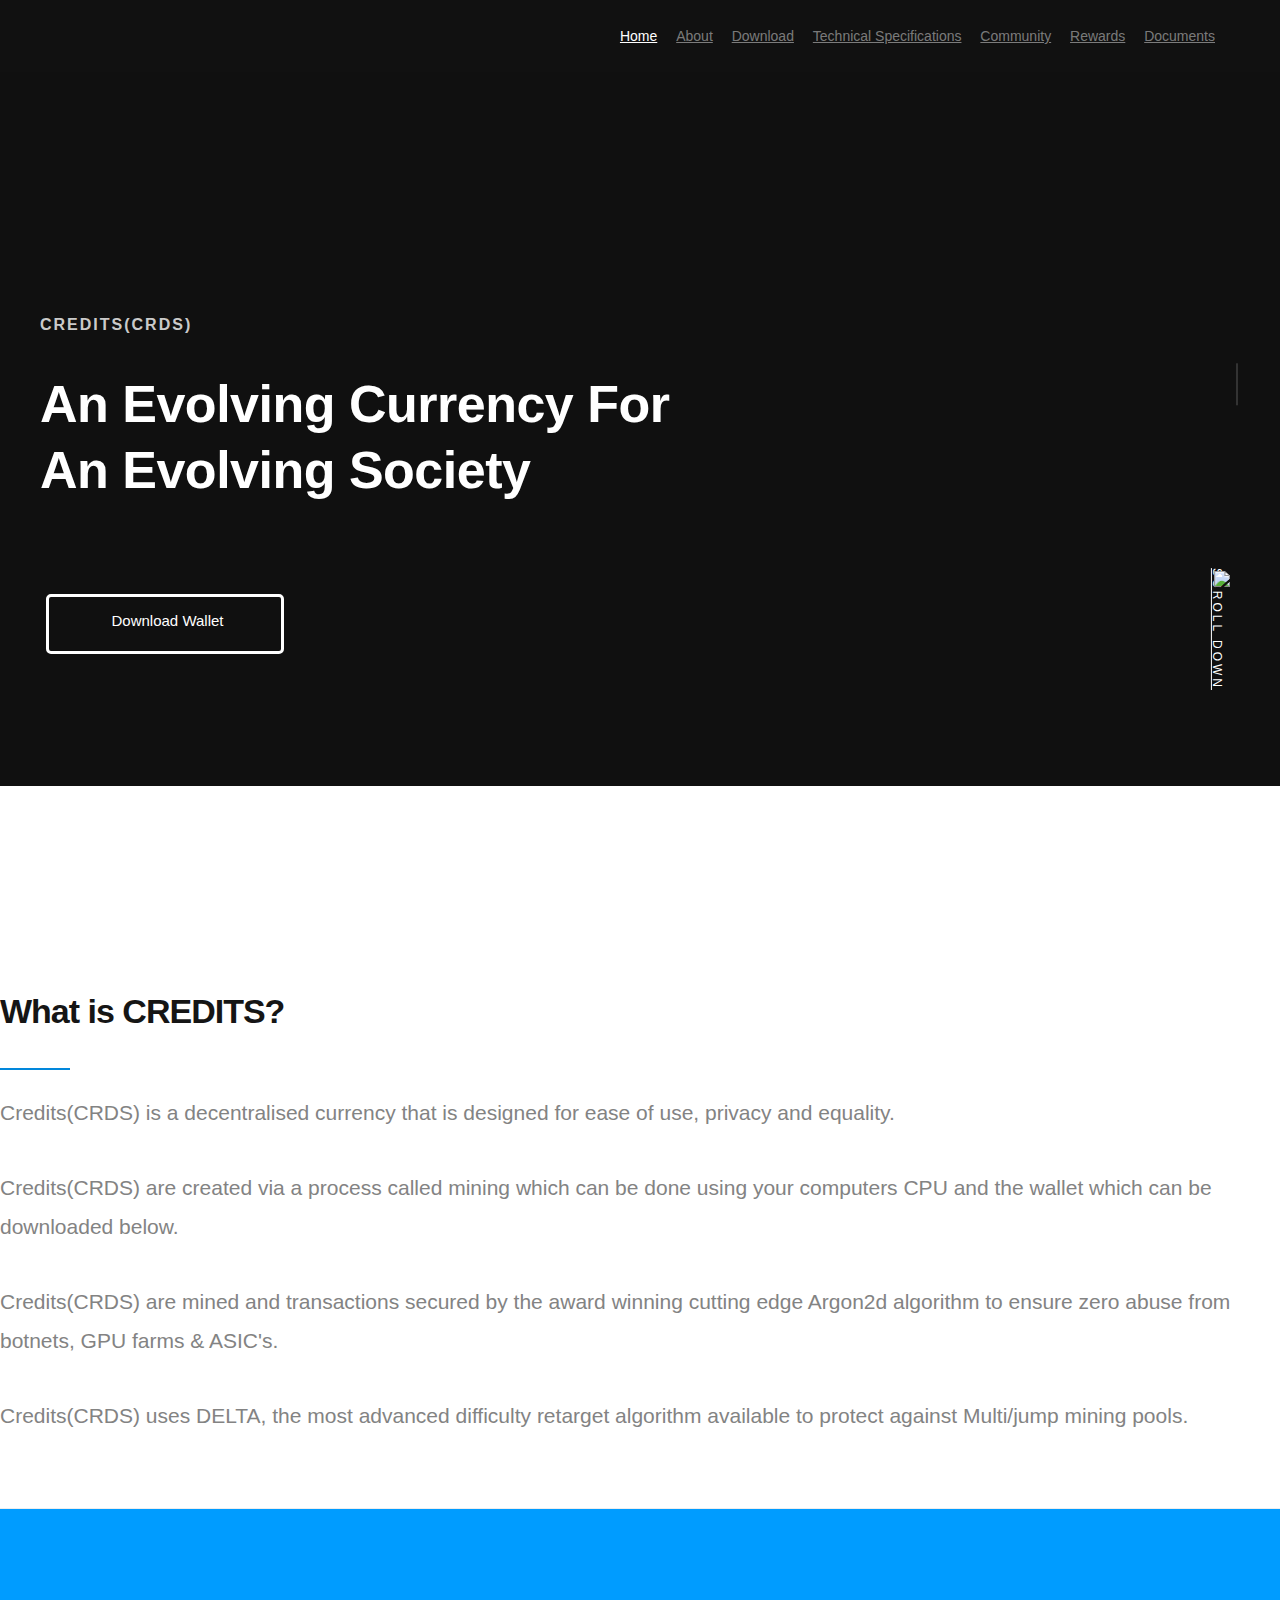
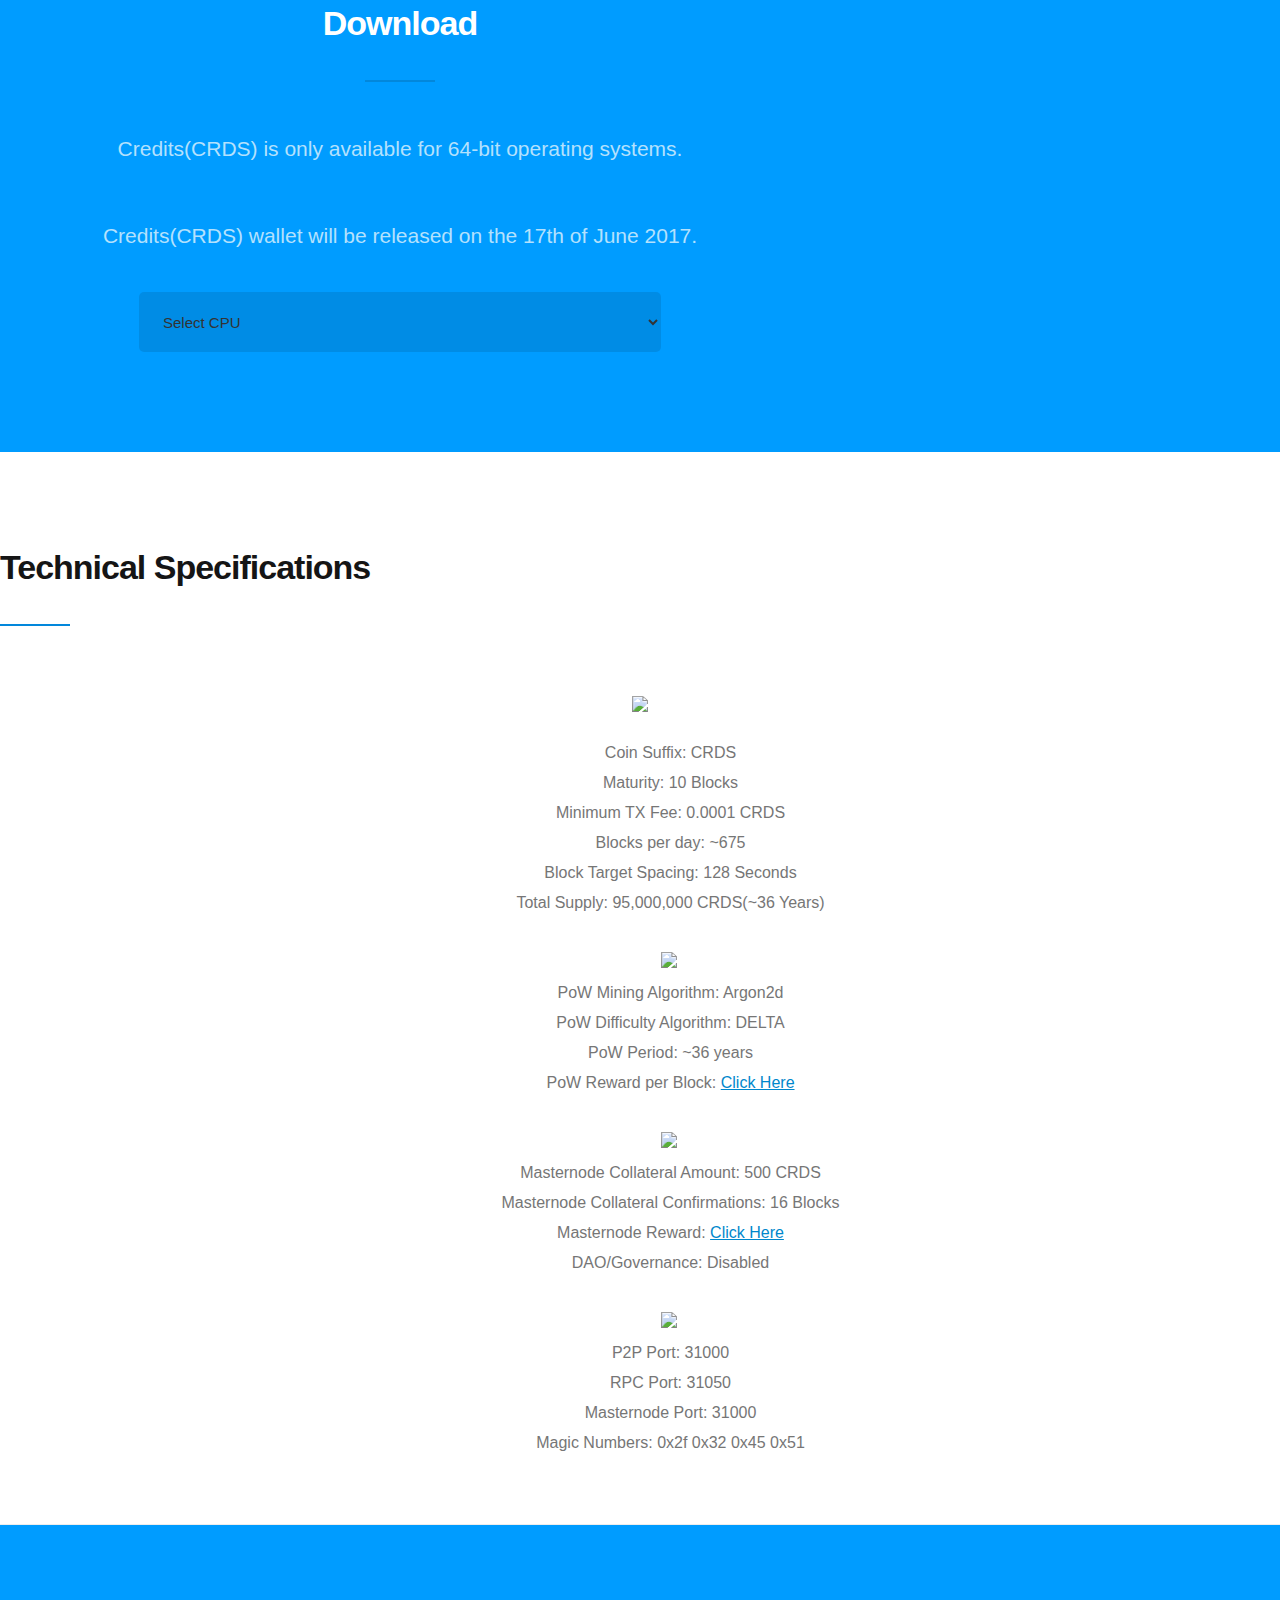
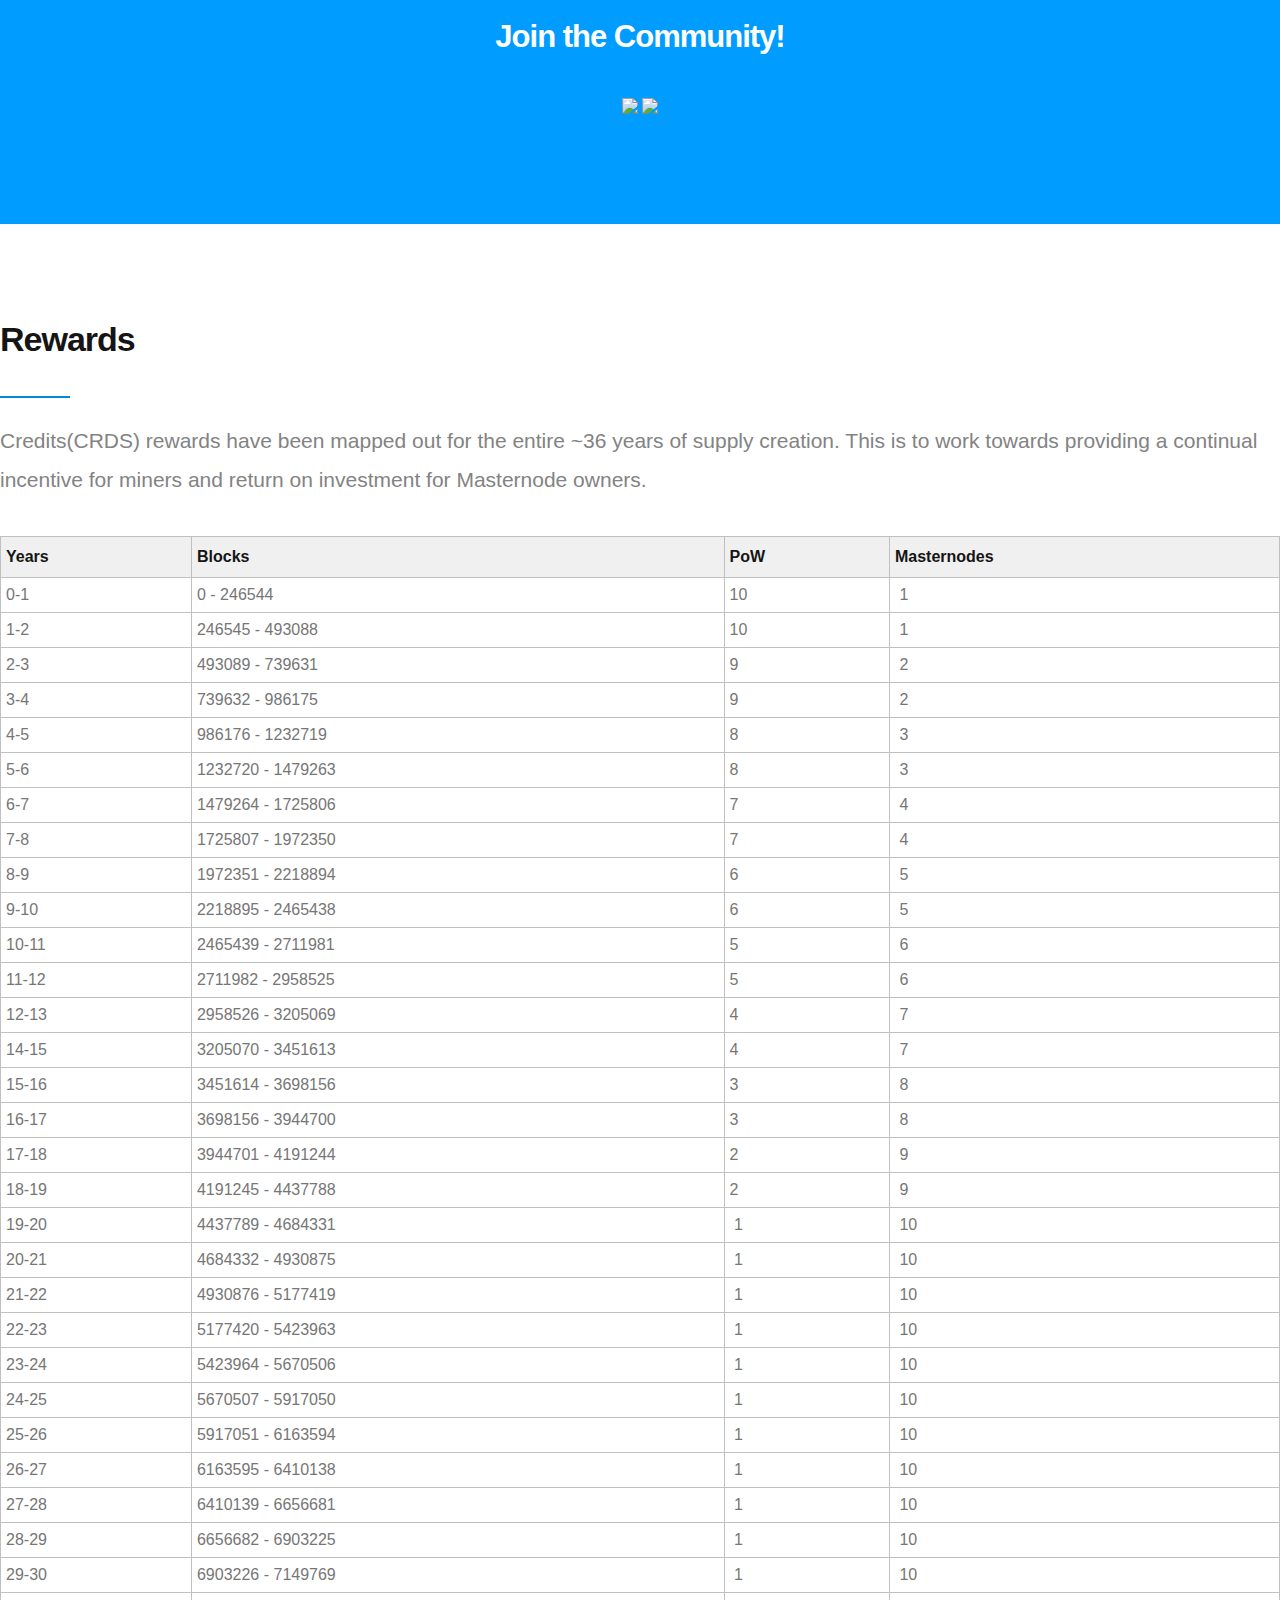
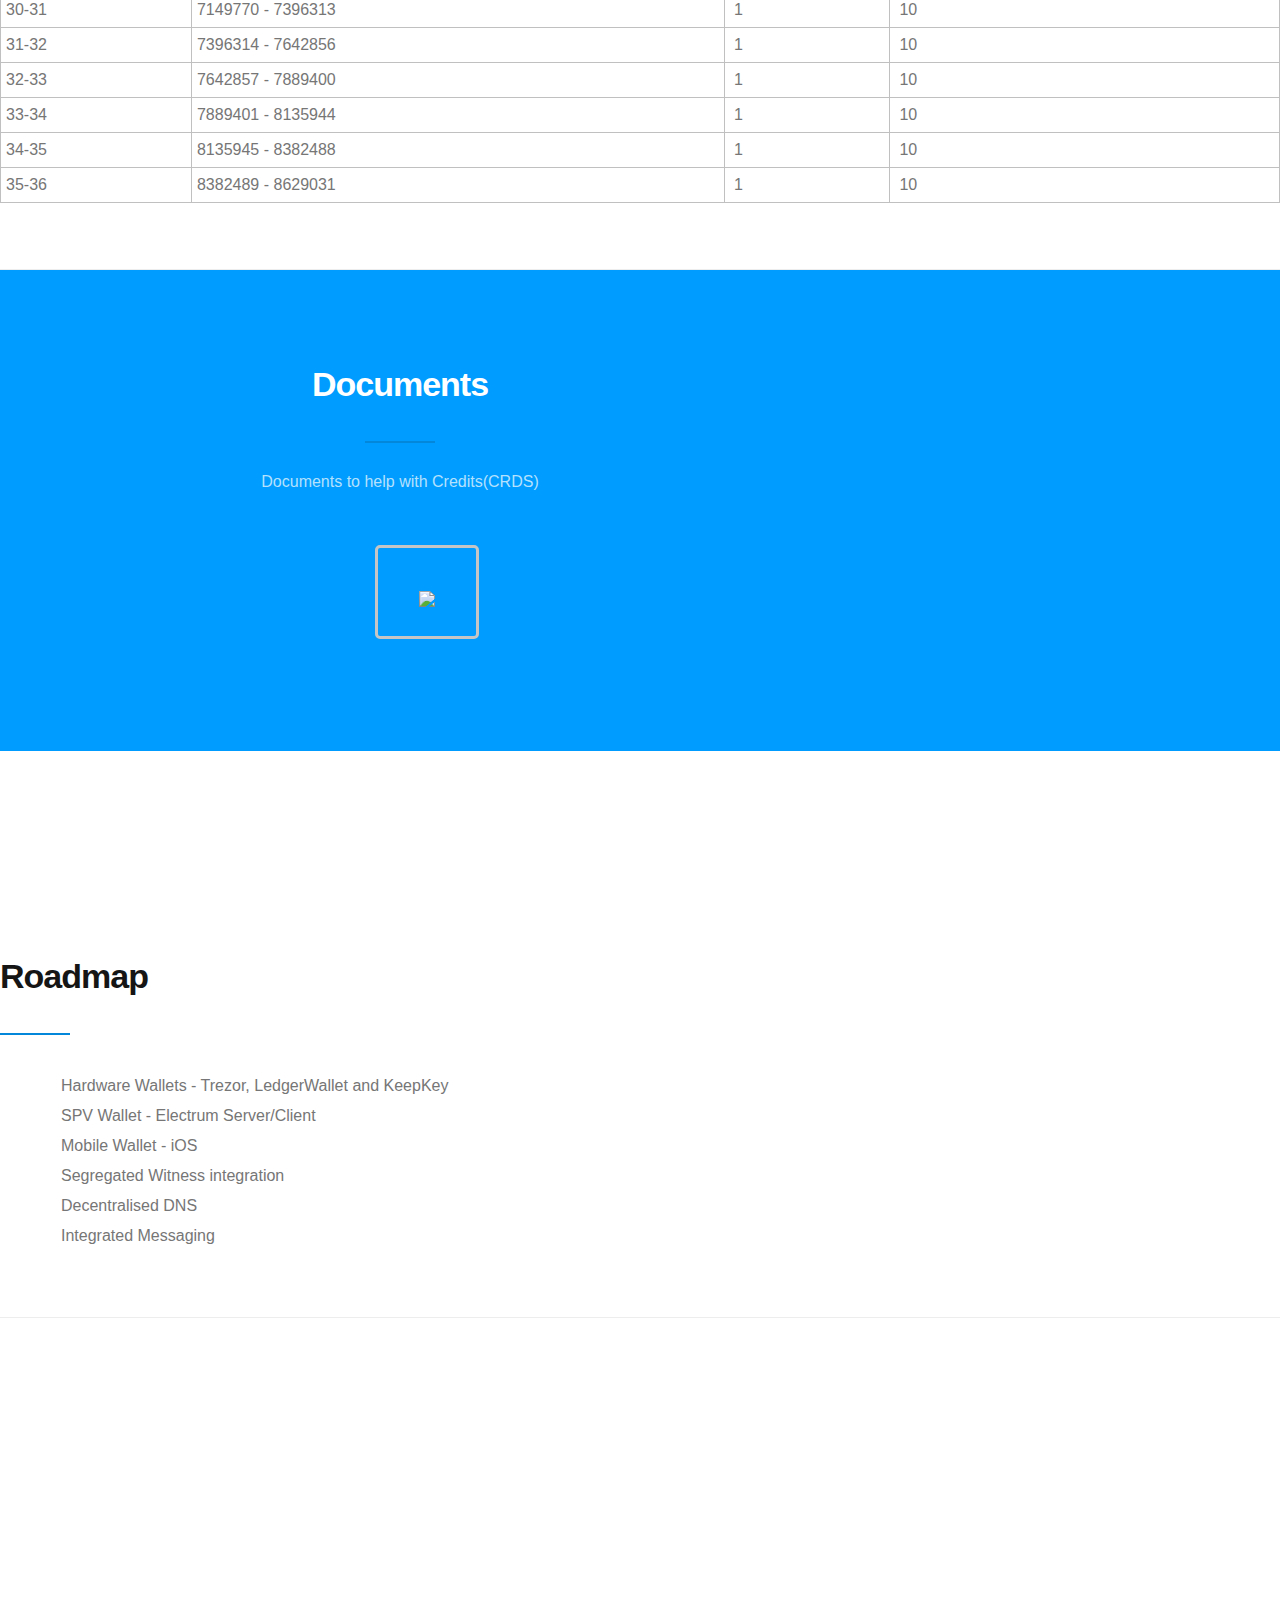
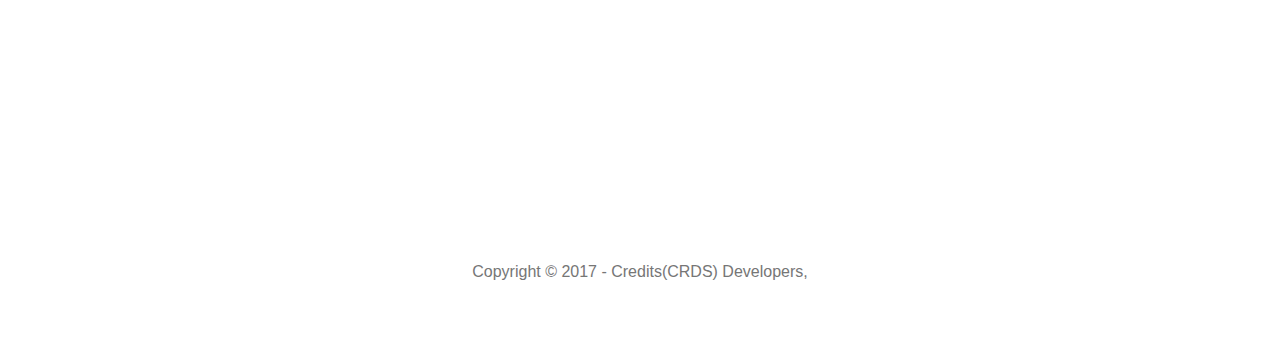
==== index.html @ df53f64a "Add files via upload" ====
<!DOCTYPE html>
<!--[if lt IE 9 ]><html class="no-js oldie" lang="en"> <![endif]-->
<!--[if IE 9 ]><html class="no-js oldie ie9" lang="en"> <![endif]-->
<!--[if (gte IE 9)|!(IE)]><!-->
<html class="no-js" lang="en">
<!--<![endif]-->

<head>

    <!--- basic page needs
   ================================================== -->
    <meta charset="utf-8">
    <span class="notranslate"><title>Credits(CRDS)</title></span>
    <meta name=“robots” content=“noarchive”>
    <meta name="description" content="">
    <meta name="author" content="">

    <!-- mobile specific metas
   ================================================== -->
    <meta name="viewport" content="width=device-width, initial-scale=1">

    <!-- CSS
   ================================================== -->
    <link rel="stylesheet" href="css/base.css">
    <link rel="stylesheet" href="css/vendor.css">
    <link rel="stylesheet" href="css/main.css">
	  <link rel="stylesheet" href="css/custom.css">

    <!-- script
   ================================================== -->
    <script src="js/modernizr.js"></script>
    <script src="js/pace.min.js"></script>

    <!-- favicons
  ================================================== -->
    <link rel="shortcut icon" href="favicon.ico" type="image/x-icon">
    <link rel="icon" href="favicon.ico" type="image/x-icon">

</head>

<body id="top">

    <!-- header
   ================================================== -->
   <header id="header" class="row">

      <div class="header-logo">
          <a href="index.html"><span class="notranslate">CREDITS</span></a>
      </div>

      <nav id="header-nav-wrap">
      <ul class="header-main-nav">
        <li class="current"><a class="smoothscroll"  href="#home" title="home">Home</a></li>
                <li><a class="smoothscroll"  href="#about" title="about">About</a></li>
        <li><a class="smoothscroll"  href="#download" title="download">Download</a></li>
        <li><a class="smoothscroll"  href="#specifications" title="specifications">Technical Specifications</a></li>
        <li><a class="smoothscroll"  href="#community" title="community">Community</a></li>
        <li><a class="smoothscroll"  href="#rewards" title="rewards">Rewards</a></li>
        <li><a class="smoothscroll"  href="#documents" title="documents">Documents</a></li>
      </ul>
    </nav>

    <a class="header-menu-toggle" href="#"><span>Menu</span></a>

   </header> <!-- /header -->


   <!-- home
   ================================================== -->
   <section id="home" data-parallax="scroll" data-image-src="images/plexus.jpg" data-natural-width=3000 data-natural-height=2000>

        <div class="overlay"></div>
        <div class="home-content">

            <div class="row contents">
                <div class="home-content-left">

                    <h3 data-aos="fade-up"><span class="notranslate">Credits(CRDS)</span></h3>

                    <h1 data-aos="fade-up">
                        An Evolving Currency For An Evolving Society
                    </h1>

                    <div class="buttons" data-aos="fade-up">
                        <a href="#download" class="smoothscroll button stroke">
                            <span class="icon-circle-down" aria-hidden="true"></span>
                            Download Wallet
                        </a>
                    </div>

                </div>

                <div class="home-image-right">
                    <img src="images/wallet-image.png"
                        srcset="images/wallet-image.png 1x, images/wallet-image.png 2x"
                        data-aos="fade-up">
                </div>
            </div>

        </div> <!-- end home-content -->

        <ul class="home-social-list">
            <li>
                <a href="https://twitter.com/credits_crds"><i class="fa fa-twitter"></i></a>
            </li>
            <li>
                <a href="https://github.com/Credits-CRDS/Credits"><i class="fa fa-github"></i></a>
            </li>
        </ul>
        <!-- end home-social-list -->

        <div class="home-scrolldown">
            <a href="#about" class="scroll-icon smoothscroll">
                <span>Scroll Down</span>
                <i class="icon-arrow-right" aria-hidden="true"></i>
            </a>
        </div>

    </section> <!-- end home -->


    <!-- about
    ================================================== -->
    <section id="about">

        <div class="row about-intro">

            <div class="col-four">
                <h1 class="intro-header">What is <span class="notranslate">CREDITS?</span></h1>
            </div>
            <div class="col-eight">
                <p class="lead" align="left">
                  <span class="notranslate">Credits(CRDS)</span> is a decentralised currency that is designed for
                  ease of use, privacy and equality.
                <p class="lead" align="left">
                  <span class="notranslate">Credits(CRDS)</span> are created via a process called <span class="notranslate">mining</span> which can
                  be done using your computers CPU and the wallet which can be
                  downloaded below.
                <p class="lead" align="left">
                  <span class="notranslate">Credits(CRDS)</span> are <span class="notranslate">mined</span> and transactions secured by the award
                  winning cutting edge <span class="notranslate">Argon2d</span> algorithm to ensure zero abuse
                  from <span class="notranslate">botnets</span>, <span class="notranslate">GPU farms</span> & <span class="notranslate">ASIC's</span>.
                <p class="lead" align="left">
                  <span class="notranslate">Credits(CRDS)</span> uses <span class="notranslate">DELTA,</span> the most advanced difficulty retarget algorithm available to protect against <span class="notranslate">Multi/jump mining pools</span>.
                </p>
            </div>

        </div>

    <!-- download
    ================================================== -->
    <section id="download">

        <div class="row">
            <div class="col-full">
                <h1 class="intro-header"  data-aos="fade-up">Download</h1>

                <p class="lead">
                    <span class="notranslate">Credits(CRDS)</span> is only available for <span class="notranslate">64-bit</span> operating systems.</p>
                  <p class="lead" id="hideme">
                    <span class="notranslate">Credits(CRDS)</span> wallet will be released on the 17th of June 2017.
                </p>

                <p>
                    <select id="choose-cpu" style="margin: 0 auto;">
                    <option value="unselected">Select <span class="notranslate">CPU</span></option>
                    <option value="non-avx2">Not Listed/Unsure</option>
                    <span class="notranslate">
                    <option value="avx2">Intel Haswell (early 2013)</option>
                    <option value="avx2">Intel Haswell E (late 2014)</option>
                    <option value="avx2">Intel Broadwell (late 2014)</option>
                    <option value="avx2">AMD Carrizo (mid 2015)</option>
                    <option value="avx2">Intel Skylake (late 2015)</option>
                    <option value="avx2">Intel Broadwell E (late 2016)</option>
                    <option value="avx2">Intel Kaby Lake (late 2016 - ULV mobile, early 2017 - desktop/mobile)</option>
                    <option value="avx2">AMD Ryzen (early 2017)</option>
                    <option value="avx2">Intel Coffee Lake (expected 2017)</option>
                    <option value="avx2">Intel Cannonlake (expected 2017)</option>
                    <option value="avx2">Intel Cascade Lake (expected 2018)</option>
                    </span>
                    </select>
                </p>

                <div id="avx2-cpus" style="display: none;">
                  <p class="lead">AVX2 Version</p>

                  <ul class="download-button">
                    <button id=“Windows”><a href="https://github.com/credits-crds/credits/releases/download/v1.0.0.0/Credits-Windows-x64-v1.0.0.0-Setup-AVX2.exe"><img src="images/Windows.png"></button></img></a>
                    <button id="OSX"><a href="https://github.com/credits-crds/credits/releases/download/v1.0.0.0/Credits-OSX-x64-v1.0.0.0-AVX2.dmg"><img src="images/OSX.png"></button></img></a>
                    <button id="Linux"><a href="https://github.com/credits-crds/credits/releases/download/v1.0.0.0/Credits-Linux-x64-v1.0.0.0-AVX2.tar.gz"><img src="images/Linux.png"></button></img></a>
                  </ul>
                </div>

                <div id="standard-cpus" style="display: none;">
                  <p class="lead">Standard Version</p>

                  <ul class="download-button">
                        <button id=“Windows”><a href="https://github.com/credits-crds/credits/releases/download/v1.0.0.0/Credits-Windows-x64-v1.0.0.0-Setup.exe"><img src="images/Windows.png"></button></img></a>
                        <button id="OSX"><a href="https://github.com/credits-crds/credits/releases/download/v1.0.0.0/Credits-OSX-x64-v1.0.0.0.dmg"><img src="images/OSX.png"></button></img></a>
                        <button id="Linux"><a href="https://github.com/credits-crds/credits/releases/download/v1.0.0.0/Credits-Linux-x64-v1.0.0.0.tar.gz"><img src="images/Linux.png"></button></img></a>
                  </ul>
                </div>

                <div id="unselected">
                  <ul class="unselected">
                  </ul>
                </div>
        </div>

    </section> <!-- end download -->

    <!-- specifications
    ================================================== -->
    <section id="specifications">

        <div class="row specifications-intro">

            <div class="col-four">
                <h1 class="intro-header" data-aos="fade-up">Technical Specifications</h1>
            </div>

            <div class="col-eight" align="middle">
                <p class="lead" align="right"></p>
                  <br>
                  <img src="images/credits.png" width="72"></img>
                  <ul style="list-style: none;">
                  <li>Coin Suffix: CRDS</li>
                  <li>Maturity: 10 Blocks</li>
                  <li>Minimum TX Fee: 0.0001 CRDS</li>
                  <li>Blocks per day: ~675</li>
                  <li>Block Target Spacing: 128 Seconds</li>
                  <li>Total Supply: 95,000,000 CRDS(~36 Years)</li>
                  <br>
                  <img src="images/mining.png" width="72"></img>
                  <li><span class="notranslate">PoW Mining</span> Algorithm: Argon2d</li>
                  <li><span class="notranslate">PoW</span> Difficulty Algorithm: DELTA</li>
                  <li><span class="notranslate">PoW</span> Period: ~36 years</li>
                  <li><span class="notranslate">PoW</span> Reward per Block: <a href=#rewards>Click Here</a></li>
                  <br>
                  <img src="images/masternodes.png" width="72"></img>
                  <li>Masternode Collateral Amount: 500 CRDS</li>
                  <li>Masternode Collateral Confirmations: 16 Blocks</li>
                  <li>Masternode Reward: <a href=#rewards>Click Here</a></li>
                  <li>DAO/Governance: Disabled</li>
                  <br>
                  <img src="images/configure.png" width="72"></img>
                  <li>P2P Port: 31000</li>
                  <li>RPC Port: 31050</li>
                  <li>Masternode Port: 31000</li>
                  <li>Magic Numbers: 0x2f 0x32 0x45 0x51</li>
                  </ul>
                </p>
            </div>

        </div>

    </section> <!-- end community -->

    <!-- community
    ================================================== -->
    <section id="community">

        <div class="row community-intro">

            <div class="col-four">
                <h1 class="community-header" data-aos="fade-up">Join the Community!</h1>
            </div>
            <div class="col-eight">
                <p class="lead" align="left"></p>
                  <a href="https://credits-slack-invite.herokuapp.com/"><img src="images/slack.png"></img></a>
                  <a href="https://bitcointalk.org/index.php?topic=1944858.0"><img src="images/bitcointalk.png"></img></a></p>
                </p>
            </div>

        </div>

    </section> <!-- end specifications -->

    <!-- rewards
    ================================================== -->
    <section id="rewards">

        <div class="row rewards-intro">

            <div class="col-four">
                <h1 class="intro-header" data-aos="fade-up">Rewards</h1>
            </div>
            <div class="col-eight">
                <p class="lead" align="left">
                <span class="notranslate">Credits(CRDS)</span> rewards have been mapped out for the entire ~36 years of supply creation. This is to work towards providing a continual incentive for <span class="notranslate">miners</span> and return on investment for Masternode owners.
                <style>
                  .demo {
                    border:1px solid #C0C0C0;
                    border-collapse:collapse;
                    padding:5px;
                  }
                  .demo th {
                    border:1px solid #C0C0C0;
                    padding:5px;
                    background:#F0F0F0;
                  }
                  .demo td {
                    border:1px solid #C0C0C0;
                    padding:5px;
                  }
                </style>
                <table class="demo">
                  <caption></caption> <thead> <tr>    <th>Years</th>
                    <th>Blocks</th>
                    <th><span class="notranslate">PoW</span></th>
                    <th>Masternodes</th>
                  </tr> </thead>  <tbody> <tr>
                    <td>0-1</td>
                    <td>0 - 246544</td>
                    <td>10</td>
                    <td>&nbsp;1</td>
                  </tr>
                  <tr>
                    <td>1-2</td>
                    <td>246545 - 493088</td>
                    <td>10</td>
                    <td>&nbsp;1</td>
                  </tr>
                  <tr>
                    <td>2-3</td>
                    <td>493089 - 739631</td>
                    <td>9</td>
                    <td>&nbsp;2</td>
                  </tr>
                  <tr>
                    <td>3-4</td>
                    <td>739632 - 986175</td>
                    <td>9</td>
                    <td>&nbsp;2</td>
                  </tr>
                  <tr>
                    <td>4-5</td>
                    <td>986176 - 1232719</td>
                    <td>8</td>
                    <td>&nbsp;3</td>
                  </tr>
                  <tr>
                    <td>5-6</td>
                    <td>1232720 - 1479263</td>
                    <td>8</td>
                    <td>&nbsp;3</td>
                  </tr>
                  <tr>
                    <td>6-7</td>
                    <td>1479264 - 1725806</td>
                    <td>7</td>
                    <td>&nbsp;4</td>
                  </tr>
                  <tr>
                    <td>7-8</td>
                    <td>1725807 - 1972350</td>
                    <td>7</td>
                    <td>&nbsp;4</td>
                  </tr>
                  <tr>
                    <td>8-9</td>
                    <td>1972351 - 2218894</td>
                    <td>6</td>
                    <td>&nbsp;5</td>
                  </tr>
                  <tr>
                    <td>9-10</td>
                    <td>2218895 - 2465438</td>
                    <td>6</td>
                    <td>&nbsp;5</td>
                  </tr>
                  <tr>
                    <td>10-11</td>
                    <td>2465439 - 2711981</td>
                    <td>5</td>
                    <td>&nbsp;6</td>
                  </tr>
                  <tr>
                    <td>11-12</td>
                    <td>2711982 - 2958525</td>
                    <td>5</td>
                    <td>&nbsp;6</td>
                  </tr>
                  <tr>
                    <td>12-13</td>
                    <td>2958526 - 3205069</td>
                    <td>4</td>
                    <td>&nbsp;7</td>
                  </tr>
                  <tr>
                    <td>14-15</td>
                    <td>3205070 - 3451613</td>
                    <td>4</td>
                    <td>&nbsp;7</td>
                  </tr>
                  <tr>
                    <td>15-16</td>
                    <td>3451614 - 3698156</td>
                    <td>3</td>
                    <td>&nbsp;8</td>
                  </tr>
                  <tr>
                    <td>16-17</td>
                    <td>3698156 - 3944700</td>
                    <td>3</td>
                    <td>&nbsp;8</td>
                  </tr>
                  <tr>
                    <td>17-18</td>
                    <td>3944701 - 4191244</td>
                    <td>2</td>
                    <td>&nbsp;9</td>
                  </tr>
                  <tr>
                    <td>18-19</td>
                    <td>4191245 - 4437788</td>
                    <td>2</td>
                    <td>&nbsp;9</td>
                  </tr>
                  <tr>
                    <td>19-20</td>
                    <td>4437789 - 4684331</td>
                    <td>&nbsp;1</td>
                    <td>&nbsp;10</td>
                  </tr>
                  <tr>
                    <td>20-21</td>
                    <td>4684332 - 4930875</td>
                    <td>&nbsp;1</td>
                    <td>&nbsp;10</td>
                  </tr>
                  <tr>
                    <td>21-22</td>
                    <td>4930876 - 5177419</td>
                    <td>&nbsp;1</td>
                    <td>&nbsp;10</td>
                  </tr>
                  <tr>
                    <td>22-23</td>
                    <td>5177420 - 5423963</td>
                    <td>&nbsp;1</td>
                    <td>&nbsp;10</td>
                  </tr>
                  <tr>
                    <td>23-24</td>
                    <td>5423964 - 5670506</td>
                    <td>&nbsp;1</td>
                    <td>&nbsp;10</td>
                  </tr>
                  <tr>
                    <td>24-25</td>
                    <td>5670507 - 5917050</td>
                    <td>&nbsp;1</td>
                    <td>&nbsp;10</td>
                  </tr>
                  <tr>
                    <td>25-26</td>
                    <td>5917051 - 6163594</td>
                    <td>&nbsp;1</td>
                    <td>&nbsp;10</td>
                  </tr>
                  <tr>
                    <td>26-27</td>
                    <td>6163595 - 6410138</td>
                    <td>&nbsp;1</td>
                    <td>&nbsp;10</td>
                  </tr>
                  <tr>
                    <td>27-28</td>
                    <td>6410139 - 6656681</td>
                    <td>&nbsp;1</td>
                    <td>&nbsp;10</td>
                  </tr>
                  <tr>
                    <td>28-29</td>
                    <td>6656682 - 6903225</td>
                    <td>&nbsp;1</td>
                    <td>&nbsp;10</td>
                  </tr>
                  <tr>
                    <td>29-30</td>
                    <td>6903226 - 7149769</td>
                    <td>&nbsp;1</td>
                    <td>&nbsp;10</td>
                  </tr>
                  <tr>
                    <td>30-31</td>
                    <td>7149770 - 7396313</td>
                    <td>&nbsp;1</td>
                    <td>&nbsp;10</td>
                  </tr>
                  <tr>
                    <td>31-32</td>
                    <td>7396314 - 7642856</td>
                    <td>&nbsp;1</td>
                    <td>&nbsp;10</td>
                  </tr>
                  <tr>
                    <td>32-33</td>
                    <td>7642857 - 7889400</td>
                    <td>&nbsp;1</td>
                    <td>&nbsp;10</td>
                  </tr>
                  <tr>
                    <td>33-34</td>
                    <td>7889401 - 8135944</td>
                    <td>&nbsp;1</td>
                    <td>&nbsp;10</td>
                  </tr>
                  <tr>
                    <td>34-35</td>
                    <td>8135945 - 8382488</td>
                    <td>&nbsp;1</td>
                    <td>&nbsp;10</td>
                  </tr>
                  <tr>
                    <td>35-36</td>
                    <td>8382489 - 8629031</td>
                    <td>&nbsp;1</td>
                    <td>&nbsp;10</td>
                  </tr>
                  <tbody>
                </table>
                </p>
            </div>
        </div>

    </section> <!-- end rewards -->

    <!-- documents
    ================================================== -->
    <section id="documents">

        <div class="row">
            <div class="col-full">
                <h1 class="intro-header"  data-aos="fade-up">Documents</h1>
                Documents to help with <span class="notranslate">Credits(CRDS)</span>
                <p class="lead" data-aos="fade-up">

                </p>

                <ul class="download-button">
                    <button id=“Masternode-Guide”><a href="documents/masternode-setup.pdf"><img src="images/masternode-setup.png"></button></img></a>
                </ul>

            </div>
        </div>

    </section> <!-- end download -->

    <!-- roadmap
    ================================================== -->
    <section id="roadmap">

        <div class="row roadmap-intro">

            <div class="col-four">
                <h1 class="intro-header">Roadmap</span></h1>
            </div>
            <div class="col-eight">
                <p class="lead" align="left">
                  <ul style="list-style: none;">
                  <li><b>Hardware Wallets</b> - <span class="notranslate">Trezor, LedgerWallet and KeepKey</span></li>
                  <li><b><span class="notranslate">SPV</span> Wallet</b> - <span class="notranslate">Electrum</span> Server/Client</li>
                  <li><b>Mobile Wallet</b> - <span class="notranslate">iOS</span></li>
                  <li><b><span class="notranslate">Segregated Witness</span> integration</b></li>
                  <li><b>Decentralised <span class="notranslate">DNS</b></span></li>
                  <li><b>Integrated Messaging</b></li>
                  </ul>
                </p>
            </div>

        </div>

    </section> <!-- end download -->

      <div class="footer-bottom">

        <div class="row">

          <div class="col-twelve">
            <div class="copyright">
              <span>Copyright © 2017 - <span class="notranslate">Credits(CRDS)</span> Developers,</span>
             </div>

      <div id="google_translate_element"></div><script type="text/javascript">
      function googleTranslateElementInit() {
        new google.translate.TranslateElement({pageLanguage: 'en', layout: google.translate.TranslateElement.InlineLayout.SIMPLE}, 'google_translate_element');
      }
      </script><script type="text/javascript" src="//translate.google.com/translate_a/element.js?cb=googleTranslateElementInit"></script>

             <div id="go-top">
                <a class="smoothscroll" title="Back to Top" href="#top"><i class="icon-arrow-up"></i></a>
             </div>
          </div>

        </div> <!-- end footer-bottom -->

      </div>

    </footer>

    <div id="preloader">
      <div id="loader"></div>
    </div>

    <!-- Java Script
    ================================================== -->
    <script src="js/jquery-2.1.3.min.js"></script>
	<script src="https://cdnjs.cloudflare.com/ajax/libs/jstimezonedetect/1.0.6/jstz.min.js"></script>
	<script src="js/moment.js"></script>
	<script src="js/moment-timezone-with-data-2012-2022.js"></script>
    <script src="js/plugins.js"></script>
    <script src="js/main.js"></script>
	<script src="js/custom.js"></script>

</body>

</html>
---- css/main.css ----
/* ===================================================================
 *
 *  Dazzle v1.0 Main Stylesheet
 *  04-27-2017
 *  ------------------------------------------------------------------
 *
 *  TOC:
 *  01. webfonts and iconfonts
 *  02. base style overrides
 *  03. typography & general theme styles
 *  04. preloader
 *  05. forms
 *  06. buttons
 *  07. other components
 *  08. common and reusable theme styles
 *  09. header styles
 *  10. home
 *  11. about
 *  12. download
 *  13. specifications
 *  14. community
 *  15. rewards
 *  16. documents
 *  16. roadmap
 *
 * =================================================================== */
   

/* ===================================================================
 *  01. webfonts and iconfonts - (_document-setup)
 *
 * ------------------------------------------------------------------- */

@import url("font-awesome/css/font-awesome.min.css");
@import url("micons/micons.css");
@import url("fonts.css");


/* ===================================================================
 *  02. base style overrides - (_document-setup)
 *
 * ------------------------------------------------------------------- */

html {
  font-size: 10px;
}

@media only screen and (max-width: 1024px) {
  html {
    font-size: 9.375px;
  }
}

@media only screen and (max-width: 768px) {
  html {
    font-size: 10px;
  }
}

@media only screen and (max-width: 400px) {
  html {
    font-size: 9.375px;
  }
}

html,
body {
  height: 100%;
}


body {
  background: #141515;
  font-family: "muli-regular", sans-serif;
  font-size: 1.6rem;
  line-height: 1.875;
  color: #767676;
  margin: 0;
  padding: 0;
}

.callout {
    position: relative;
    overflow: hidden;
}
.video-bg,
.video-overlay {
    position: absolute;
    top: 0;
    left: 0;
    right: 0;
    bottom: 0;
    display: block;
}
.video-overlay {
    background: rgba(0,0,0,0.5);
    pointer-events: none; /* Allows right clicking on the video to pause etc */
}
.video-bg video {
    min-width: 100%;
    min-height: 100%;
    width: auto;
    height: auto;
    position: absolute;
    top: 50%;
    left: 50%;
    transform: translate(-50%, -50%);
}
.callout-content {
    position: relative;
    text-align: center;
    margin: 50px 0; /* This adds some space around the video */
    color: #FFF;
    text-shadow: 0 0 5px rgba(0,0,0,0.4);
}

/* -------------------------------------------------------------------
 * links - (_document-setup)
 * ------------------------------------------------------------------- */

a,
a:visited {
  color: #0087cc;
  -webkit-transition: all 0.3s ease-in-out;
  transition: all 0.3s ease-in-out;
}

a:hover,
a:focus {
  color: #0287db;
}


/* ===================================================================
 *  03. typography & general theme styles - (_document-setup.scss)
 *
 * ------------------------------------------------------------------- */

h1, h2, h3, h4, h5, h6, .h01, .h02, .h03, .h04, .h05, .h06 {
  font-family: "montserrat-regular", sans-serif;
  color: #151515;
  font-style: normal;
  text-rendering: optimizeLegibility;
  margin-bottom: 2.4rem;
}

h3, .h03, h4, .h04 {
  margin-bottom: 1.5rem;
}
h5, .h05, h6, .h06 {
  margin-bottom: 1.2rem;
}
h1, .h01 {
  font-size: 3.1rem;
  line-height: 1.35;
  letter-spacing: -.1rem;
}

@media only screen and (max-width: 600px) {
  h1,
  .h01 {
    font-size: 2.6rem;
    letter-spacing: -.07rem;
  }
}

h2, .h02 {
  font-size: 2.4rem;
  line-height: 1.25;
}
h3, .h03 {
  font-size: 2rem;
  line-height: 1.5;
}
h4, .h04 {
  font-size: 1.7rem;
  line-height: 1.76;
}
h5, .h05 {
  font-size: 1.4rem;
  line-height: 1.7;
  text-transform: uppercase;
  letter-spacing: .2rem;
}
h6, .h06 {
  font-size: 1.3rem;
  line-height: 1.85;
  text-transform: uppercase;
  letter-spacing: .2rem;
}

p img {
  margin: 0;
}

p.lead {
  font-family: "muli-light", sans-serif;
  font-size: 2.1rem;
  line-height: 1.857;
  color: #838383;
  margin-bottom: 3.6rem;
}

@media only screen and (max-width: 768px) {
  p.lead {
    font-size: 2rem;
  }
}

em, i, strong, b {
  font-size: 1.6rem;
  line-height: 1.875;
  font-style: normal;
  font-weight: normal;
}
em, i {
  font-family: "muli-italic", sans-serif;
}
strong, b {
  font-family: "muli-bold", sans-serif;
}

small {
  font-size: 1.1rem;
  line-height: inherit;
}

blockquote {
  margin: 3rem 0;
  padding-left: 5rem;
  position: relative;
}

blockquote:before {
  content: "\201C";
  font-size: 10rem;
  line-height: 0px;
  margin: 0;
  color: rgba(0, 0, 0, 0.3);
  font-family: arial, sans-serif;
  position: absolute;
  top: 3.6rem;
  left: 0;
}

blockquote p {
  font-family: "muli-light", sans-serif;
  padding: 0;
  font-size: 1.9rem;
  line-height: 1.895;
}

blockquote cite {
  display: block;
  font-size: 1.3rem;
  font-style: normal;
  line-height: 1.615;
}

blockquote cite:before {
  content: "\2014 \0020";
}

blockquote cite a,
blockquote cite a:visited {
  color: #838383;
  border: none;
}

abbr {
  font-family: "muli-bold", sans-serif;
  font-variant: small-caps;
  text-transform: lowercase;
  letter-spacing: .05rem;
  color: #838383;
}

var, kbd, samp, code, pre {
  font-family: Consolas, "Andale Mono", Courier, "Courier New", monospace;
}

pre {
  padding: 2.4rem 3rem 3rem;
  background: #F1F1F1;
}

code {
  font-size: 1.4rem;
  margin: 0 .2rem;
  padding: .3rem .6rem;
  white-space: nowrap;
  background: #F1F1F1;
  border: 1px solid #E1E1E1;
  border-radius: 3px;
}

pre>code {
  display: block;
  white-space: pre;
  line-height: 2;
  padding: 0;
  margin: 0;
}

pre.prettyprint>code {
  border: none;
}

del {
  text-decoration: line-through;
}

abbr[title],
dfn[title] {
  border-bottom: 1px dotted;
  cursor: help;
  text-decoration: none;
}

mark {
  background: #FFF49B;
  color: #000;
}

hr {
  border: solid rgba(0, 0, 0, 0.1);
  border-width: 1px 0 0;
  clear: both;
  margin: 2.4rem 0 1.5rem;
  height: 0;
}


/* -------------------------------------------------------------------
 * Lists - (_document-setup.scss)
 * ------------------------------------------------------------------- */

ol {
  list-style: decimal;
}

ul {
  list-style: disc;
}

li {
  display: list-item;
}

ol,
ul {
  margin-left: 1.7rem;
}

ul li {
  padding-left: .4rem;
}

ul ul,
ul ol,
ol ol,
ol ul {
  margin: .6rem 0 .6rem 1.7rem;
}

ul.disc li {
  display: list-item;
  list-style: none;
  padding: 0 0 0 .8rem;
  position: relative;
}

ul.disc li::before {
  content: "";
  display: inline-block;
  width: 8px;
  height: 8px;
  border-radius: 50%;
  background: #0287db;
  position: absolute;
  left: -17px;
  top: 11px;
  vertical-align: middle;
}

dt {
  margin: 0;
  color: #0287db;
}

dd {
  margin: 0 0 0 2rem;
}


/* -------------------------------------------------------------------
 * Spacing - (_document-setup)
 * ------------------------------------------------------------------- */

button,
.button {
  margin-bottom: 1.2rem;
padding-bottom: 200px;
}

fieldset {
  margin-bottom: 1.5rem;
}

input,
textarea,
select,
pre,
blockquote,
figure,
table,
p,
ul,
ol,
dl,
form,
.fluid-video-wrapper,
.ss-custom-select {
  margin-bottom: 3rem;
}


/* -------------------------------------------------------------------
 * floated image - (_document-setup)
 * ------------------------------------------------------------------- */

img.pull-right {
  margin: 1.5rem 0 0 3rem;
}

img.pull-left {
  margin: 1.5rem 3rem 0 0;
}


/* -------------------------------------------------------------------
 * block grids paddings
 * ------------------------------------------------------------------- */

.bgrid {
  padding: 0 20px;
}

@media only screen and (max-width: 1024px) {
  .bgrid {
    padding: 0 18px;
  }
}

@media only screen and (max-width: 768px) {
  .bgrid {
    padding: 0 15px;
  }
}

@media only screen and (max-width: 600px) {
  .bgrid {
    padding: 0 10px;
  }
}

@media only screen and (max-width: 400px) {
  .bgrid {
    padding: 0;
  }
}


/* -------------------------------------------------------------------
 * tables - (_document-setup.scss)
 * ------------------------------------------------------------------- */

table {
  border-width: 0;
  width: 100%;
  max-width: 100%;
  font-family: "muli-regular", sans-serif;
}

th,
td {
  padding: 1.5rem 3rem;
  text-align: left;
  border-bottom: 1px solid #E8E8E8;
}

th {
  color: #151515;
  font-family: "montserrat-bold", sans-serif;
}

td {
  line-height: 1.5;
}

th:first-child,
td:first-child {
  padding-left: 0;
}

th:last-child,
td:last-child {
  padding-right: 0;
}

.table-responsive {
  overflow-x: auto;
  -webkit-overflow-scrolling: touch;
}


/* -------------------------------------------------------------------
 * pace.js styles - center simple  - (_document-setup.scss)
 * ------------------------------------------------------------------- */

.pace {
  -webkit-pointer-events: none;
  pointer-events: none;
  -webkit-user-select: none;
  -moz-user-select: none;
  user-select: none;
  z-index: 2000;
  position: fixed;
  margin: auto;
  top: 0;
  left: 0;
  right: 0;
  bottom: 0;
  height: 5px;
  width: 150px;
  background: #dedede;
  overflow: hidden;
}

.pace .pace-progress {
  -webkit-box-sizing: border-box;
  -moz-box-sizing: border-box;
  -ms-box-sizing: border-box;
  -o-box-sizing: border-box;
  box-sizing: border-box;
  -webkit-transform: translate3d(0, 0, 0);
  -moz-transform: translate3d(0, 0, 0);
  -ms-transform: translate3d(0, 0, 0);
  -o-transform: translate3d(0, 0, 0);
  transform: translate3d(0, 0, 0);
  max-width: 150px;
  position: fixed;
  z-index: 2000;
  display: block;
  position: absolute;
  top: 0;
  right: 100%;
  height: 100%;
  width: 100%;
  background: #0287db;
}

.pace.pace-inactive {
  display: none;
}

.oldie .pace {
  display: none;
}


/* ===================================================================
 *  04. preloader - (_preloader-blank.scss)
 *
 * ------------------------------------------------------------------- */

#preloader {
  position: fixed;
  top: 0;
  left: 0;
  right: 0;
  bottom: 0;
  background: #ffffff;
  z-index: 800;
  height: 100%;
  width: 100%;
}

.no-js #preloader,
.oldie #preloader {
  display: none;
}


/* ===================================================================
 *  05. forms - (_forms.scss)
 *
 * ------------------------------------------------------------------- */

fieldset {
  border: none;
}

input[type="email"],
input[type="number"],
input[type="search"],
input[type="text"],
input[type="tel"],
input[type="url"],
input[type="password"],
textarea,
select {
  display: block;
  height: 6rem;
  padding: 1.5rem 2rem;
  border: 0;
  outline: none;
  color: #333333;
  font-family: "muli-regular", sans-serif;
  font-size: 1.5rem;
  line-height: 3rem;
  max-width: 100%;
  background: rgba(0, 0, 0, 0.1);
  -webkit-transition: all 0.3s ease-in-out;
  transition: all 0.3s ease-in-out;
  border-radius: 5px;
}

.ss-custom-select {
  position: relative;
  padding: 0;
}

.ss-custom-select select {
  -webkit-appearance: none;
  -moz-appearance: none;
  -ms-appearance: none;
  -o-appearance: none;
  appearance: none;
  text-indent: 0.01px;
  text-overflow: '';
  margin: 0;
  line-height: 3rem;
  vertical-align: middle;
}

.ss-custom-select select option {
  padding-left: 2rem;
  padding-right: 2rem;
}

.ss-custom-select select::-ms-expand {
  display: none;
}

.ss-custom-select::after {
  content: '\f0d7';
  font-family: 'FontAwesome';
  position: absolute;
  top: 50%;
  right: 1.5rem;
  margin-top: -10px;
  bottom: auto;
  width: 20px;
  height: 20px;
  line-height: 20px;
  font-size: 18px;
  text-align: center;
  pointer-events: none;
  color: #252525;
}


/* IE9 and below */

.oldie .ss-custom-select::after {
  display: none;
}

textarea {
  min-height: 25rem;
}

input[type="email"]:focus,
input[type="number"]:focus,
input[type="search"]:focus,
input[type="text"]:focus,
input[type="tel"]:focus,
input[type="url"]:focus,
input[type="password"]:focus,
textarea:focus,
select:focus {
  color: #000000;
}

label,
legend {
  font-family: "montserrat-bold", sans-serif;
  font-size: 1.4rem;
  margin-bottom: .6rem;
  color: #151515;
  display: block;
}

input[type="checkbox"],
input[type="radio"] {
  display: inline;
}

label>.label-text {
  display: inline-block;
  margin-left: 1rem;
  font-family: "montserrat-regular", sans-serif;
  line-height: inherit;
}

label>input[type="checkbox"],
label>input[type="radio"] {
  margin: 0;
  position: relative;
  top: .15rem;
}


/* -------------------------------------------------------------------
 * Style Placeholder Text - (_forms.scss)
 * ------------------------------------------------------------------- */

::-webkit-input-placeholder {
  color: #838383;
}

:-moz-placeholder {
  color: #838383;
  /* Firefox 18- */
}

::-moz-placeholder {
  color: #838383;
  /* Firefox 19+ */
}

:-ms-input-placeholder {
  color: #838383;
}

.placeholder {
  color: #838383 !important;
}


/* -------------------------------------------------------------------
 * Change Autocomplete styles in Chrome - (_forms.scss)
 * ------------------------------------------------------------------- */

input:-webkit-autofill,
input:-webkit-autofill:hover,
input:-webkit-autofill:focus input:-webkit-autofill,
textarea:-webkit-autofill,
textarea:-webkit-autofill:hover textarea:-webkit-autofill:focus,
select:-webkit-autofill,
select:-webkit-autofill:hover,
select:-webkit-autofill:focus {
  border: none;
  -webkit-text-fill-color: #57ca67;
  transition: background-color 5000s ease-in-out 0s;
}



/* ===================================================================
 *  06. buttons - (_button-essentials.scss)
 *
 * ------------------------------------------------------------------- */

.button,
button,
input[type="submit"],
input[type="reset"],
input[type="button"] {
  display: inline-block;
  font-family: "montserrat-regular", sans-serif;
  font-size: 1.5rem;
  height: 5.4rem;
  line-height: calc(5.4rem - .6rem);
  padding: 0 3rem;
  margin: 0 .3rem 1.2rem 0;
  color: #222222;
  text-decoration: none;
  cursor: pointer;
  text-align: center;
  white-space: nowrap;
  border-radius: .5rem;
  -webkit-transition: all 0.3s ease-in-out;
  transition: all 0.3s ease-in-out;
  background-color: #c5c5c5;
  border: .3rem solid #c5c5c5;
}

.button:hover,
button:hover,
input[type="submit"]:hover,
input[type="reset"]:hover,
input[type="button"]:hover,
.button:focus,
button:focus,
input[type="submit"]:focus,
input[type="reset"]:focus,
input[type="button"]:focus {
  background-color: #b8b8b8;
  border-color: #b8b8b8;
  color: #000000;
  outline: 0;
}

.button.button-primary,
button.button-primary,
input[type="submit"].button-primary,
input[type="reset"].button-primary,
input[type="button"].button-primary {
  background-color: #0287db;
  border-color: #0287db;
  color: #FFFFFF;
}

.button.button-primary:hover,
button.button-primary:hover,
input[type="submit"].button-primary:hover,
input[type="reset"].button-primary:hover,
input[type="button"].button-primary:hover,
.button.button-primary:focus,
button.button-primary:focus,
input[type="submit"].button-primary:focus,
input[type="reset"].button-primary:focus,
input[type="button"].button-primary:focus {
  background: #036db0;
  border-color: #036db0;
}

button.full-width,
.button.full-width {
  width: 100%;
  margin-right: 0;
}

button.medium,
.button.medium {
  height: 5.7rem !important;
  line-height: calc(5.7rem - .6rem) !important;
}

button.large,
.button.large {
  height: 6rem !important;
  line-height: calc(6rem - .6rem) !important;
}

button.stroke,
.button.stroke {
  background: transparent !important;
  color: #a5a5a5 !important;
}

button.stroke:hover,
.button.stroke:hover {
  border: 0.3rem solid #0287db;
  color: #0287db;
}

button.pill,
.button.pill {
  padding-left: 3rem !important;
  padding-right: 3rem !important;
  border-radius: 1000px;
}

button::-moz-focus-inner,
input::-moz-focus-inner {
  border: 0;
  padding: 0;
}



/* ===================================================================
 *  07. other components - (_others.scss)
 *
 * ------------------------------------------------------------------- */


/* -------------------------------------------------------------------
 * alert box - (_alert-box.scss)
 * ------------------------------------------------------------------- */

.alert-box {
  padding: 2.1rem 4rem 2.1rem 3rem;
  position: relative;
  margin-bottom: 3rem;
  border-radius: 3px;
  font-family: "montserrat-regular", sans-serif;
  font-size: 1.5rem;
}

.alert-box .close {
  position: absolute;
  right: 1.8rem;
  top: 1.8rem;
  cursor: pointer;
}

.ss-error {
  background-color: #ffd1d2;
  color: #e65153;
}

.ss-success {
  background-color: #c8e675;
  color: #758c36;
}

.ss-info {
  background-color: #d7ecfb;
  color: #4a95cc;
}

.ss-notice {
  background-color: #fff099;
  color: #bba31b;
}


/* -------------------------------------------------------------------
 * additional typo styles - (_additional-typo.scss)
 * ------------------------------------------------------------------- */


/* drop cap
 * ----------------------------------------------- */

.drop-cap:first-letter {
  float: left;
  margin: 0;
  padding: 1.5rem .6rem 0 0;
  font-size: 8.4rem;
  font-family: "montserrat-bold", sans-serif;
  line-height: 6rem;
  text-indent: 0;
  background: transparent;
  color: #151515;
}


/* line definition style
 * ----------------------------------------------- */

.lining dt,
.lining dd {
  display: inline;
  margin: 0;
}

.lining dt+dt:before,
.lining dd+dt:before {
  content: "\A";
  white-space: pre;
}

.lining dd+dd:before {
  content: ", ";
}

.lining dd+dd:before {
  content: ", ";
}

.lining dd:before {
  content: ": ";
  margin-left: -0.2em;
}


/* dictionary definition style
 * ----------------------------------------------- */

.dictionary-style dt {
  display: inline;
  counter-reset: definitions;
}

.dictionary-style dt+dt:before {
  content: ", ";
  margin-left: -0.2em;
}

.dictionary-style dd {
  display: block;
  counter-increment: definitions;
}

.dictionary-style dd:before {
  content: counter(definitions, decimal) ". ";
}


/**
 * Pull Quotes
 * -----------
 * markup:
 *
 * <aside class="pull-quote">
 *    <blockquote>
 *      <p></p>
 *    </blockquote>
 *  </aside>
 *
 * --------------------------------------------------------------------- */

.pull-quote {
  position: relative;
  padding: 2.1rem 3rem 2.1rem 0px;
}

.pull-quote:before,
.pull-quote:after {
  height: 1em;
  position: absolute;
  font-size: 10rem;
  font-family: Arial, Sans-Serif;
  color: rgba(0, 0, 0, 0.3);
}

.pull-quote:before {
  content: "\201C";
  top: -3.6rem;
  left: 0;
}

.pull-quote:after {
  content: '\201D';
  bottom: 3.6rem;
  right: 0;
}

.pull-quote blockquote {
  margin: 0;
}

.pull-quote blockquote:before {
  content: none;
}


/**
 * Stats Tab
 * ---------
 * markup:
 *
 * <ul class="stats-tabs">
 *    <li><a href="#">[value]<em>[name]</em></a></li>
 *  </ul>
 *
 * Extend this object into your markup.
 *
 * --------------------------------------------------------------------- */

.stats-tabs {
  padding: 0;
  margin: 3rem 0;
}

.stats-tabs li {
  display: inline-block;
  margin: 0 1.5rem 3rem 0;
  padding: 0 1.5rem 0 0;
  border-right: 1px solid #ccc;
}

.stats-tabs li:last-child {
  margin: 0;
  padding: 0;
  border: none;
}

.stats-tabs li a {
  display: inline-block;
  font-size: 2.5rem;
  font-family: "montserrat-semibold", sans-serif;
  border: none;
  color: #151515;
}

.stats-tabs li a:hover {
  color: #0287db;
}

.stats-tabs li a em {
  display: block;
  margin: .6rem 0 0 0;
  font-size: 1.4rem;
  font-family: "montserrat-regular", sans-serif;
  color: #909090;
}



/* ===================================================================
 *  08. common and reusable theme styles
 *
 * ------------------------------------------------------------------- */

h1.intro-header {
  font-family: "montserrat-regular", sans-serif;
  font-size: 3.4rem;
  line-height: 1.324;
  color: #151515;
  position: relative;
  padding-bottom: 3.6rem;
}

h1.intro-header::before {
  display: block;
  content: "";
  height: 2px;
  width: 70px;
  background-color: #0287db;
  position: absolute;
  left: 0;
  bottom: 0;
}

.wide {
  max-width: 1300px;
}

.narrow {
  max-width: 800px;
}


/* -------------------------------------------------------------------
 * responsive:
 * common styles
 * ------------------------------------------------------------------- */

@media only screen and (max-width: 768px) {
  h1.intro-header {
    font-size: 3.1rem;
  }
}

@media only screen and (max-width: 600px) {
  h1.intro-header {
    font-size: 2.6rem;
  }
}



/* ===================================================================
 *  09. header styles - (_site-layout.scss)
 *
 * ------------------------------------------------------------------- */

#header {
  width: 100%;
  height: 72px;
  background-color: #111111;
  position: fixed;
  left: 50%;
  -webkit-transform: translateX(-50%);
  -ms-transform: translateX(-50%);
  transform: translateX(-50%);
  z-index: 501;
}


/* -------------------------------------------------------------------
 * header logo - (_site-layout.css)
 * ------------------------------------------------------------------- */

.header-logo {
  position: absolute;
  left: 40px;
  top: 50%;
  -webkit-transform: translateY(-50%);
  -ms-transform: translateY(-50%);
  transform: translateY(-50%);
  -webkit-transition: all 1s ease-in-out;
  transition: all 1s ease-in-out;
  z-index: 501;
}

.header-logo a {
  display: block;
  margin: 0;
  padding: 0;
  outline: 0;
  border: none;
  width: 97px;
  height: 22px;
  background: url("../images/logo.png") no-repeat center;
  background-size: 97px 22px;
  font: 0/0 a;
  text-shadow: none;
  color: transparent;
  -webkit-transition: all 0.5s ease-in-out;
  transition: all 0.5s ease-in-out;
}


/* -------------------------------------------------------------------
 * menu trigger - (_site-layout.css)
 * ------------------------------------------------------------------- */

.header-menu-toggle {
  display: none;
  position: fixed;
  right: 32px;
  top: 15px;
  height: 42px;
  width: 42px;
  line-height: 42px;
  font-family: "montserrat-regular", sans-serif;
  font-size: 1.4rem;
  text-transform: uppercase;
  letter-spacing: .2rem;
  color: rgba(255, 255, 255, 0.5);
  -webkit-transition: all 0.3s ease-in-out;
  transition: all 0.3s ease-in-out;
}

.header-menu-toggle:hover,
.header-menu-toggle:focus {
  color: #FFFFFF;
}

.header-menu-toggle span {
  display: block;
  width: 24px;
  height: 2px;
  margin-top: -1px;
  position: absolute;
  left: 9px;
  top: 50%;
  right: auto;
  bottom: auto;
  background-color: white;
  -webkit-transition: all 0.5s ease-in-out;
  transition: all 0.5s ease-in-out;
  font: 0/0 a;
  text-shadow: none;
  color: transparent;
}

.header-menu-toggle span::before,
.header-menu-toggle span::after {
  content: '';
  width: 100%;
  height: 100%;
  background-color: inherit;
  position: absolute;
  left: 0;
  -webkit-transition: all 0.5s ease-in-out;
  transition: all 0.5s ease-in-out;
}

.header-menu-toggle span::before {
  top: -9px;
}

.header-menu-toggle span::after {
  bottom: -9px;
}

.header-menu-toggle.is-clicked span {
  background-color: rgba(255, 255, 255, 0);
  -webkit-transition: all 0.1s ease-in-out;
  transition: all 0.1s ease-in-out;
}

.header-menu-toggle.is-clicked span::before,
.header-menu-toggle.is-clicked span::after {
  background-color: white;
}

.header-menu-toggle.is-clicked span::before {
  top: 0;
  -webkit-transform: rotate(135deg);
  -ms-transform: rotate(135deg);
  transform: rotate(135deg);
}

.header-menu-toggle.is-clicked span::after {
  bottom: 0;
  -webkit-transform: rotate(225deg);
  -ms-transform: rotate(225deg);
  transform: rotate(225deg);
}


/* -------------------------------------------------------------------
 * navigation - (_layout.scss)
 * ------------------------------------------------------------------- */

#header-nav-wrap {
  font-family: "montserrat-medium", sans-serif;
  font-size: 14px;
  position: absolute;
  top: 0;
  right: 40px;
}

#header-nav-wrap .header-main-nav {
  display: inline-block;
  list-style: none;
  height: 72px;
  margin: 0 1rem 0 0;
}

#header-nav-wrap .header-main-nav li {
  display: inline-block;
  padding-left: 0;
  margin-right: 1.5rem;
}

#header-nav-wrap .header-main-nav li a {
  display: block;
  line-height: 72px;
}

#header-nav-wrap .header-main-nav li a,
#header-nav-wrap .header-main-nav li a:visited {
  color: rgba(255, 255, 255, 0.45);
}

#header-nav-wrap .header-main-nav li a:hover,
#header-nav-wrap .header-main-nav li a:focus {
  color: #ffffff;
}

#header-nav-wrap .header-main-nav li.current a {
  color: #ffffff;
}

#header-nav-wrap .cta {
  height: 3.6rem;
  line-height: calc(3.6rem - .6rem);
  padding: 0 1.5rem;
  font-family: "montserrat-medium", sans-serif;
  font-size: 14px;
  text-transform: none;
  letter-spacing: normal;
  margin: 0;
}


/* -------------------------------------------------------------------
 * responsive:
 * header
 * ------------------------------------------------------------------- */

@media only screen and (max-width: 1230px) {
  #header {
    max-width: none;
  }
}

@media only screen and (max-width: 768px) {
  .header-logo a {
    width: 88px;
    height: 20px;
    background-size: 88px 20px;
  }
  #header-nav-wrap {
    display: none;
    height: auto;
    width: 100%;
    right: auto;
    left: 0;
    background-color: #111111;
    padding: 120px 40px 54px;
  }
  #header-nav-wrap .header-main-nav {
    display: block;
    height: auto;
    margin: 0 0 4.2rem 0;
    border-top: 1px solid rgba(255, 255, 255, 0.03);
  }
  #header-nav-wrap .header-main-nav li {
    display: block;
    margin: 0;
    padding: 0;
    border-bottom: 1px solid rgba(255, 255, 255, 0.03);
  }
  #header-nav-wrap .header-main-nav li a {
    padding: 18px 0;
    line-height: 18px;
  }
  #header-nav-wrap .cta {
    height: 42px;
    line-height: calc(42px - .6rem);
    padding: 0 30px;
  }
  .header-menu-toggle {
    display: block;
  }
}

@media only screen and (max-width: 600px) {
  #header-nav-wrap .cta {
    display: block;
    padding: 0 20px;
  }
}

@media only screen and (max-width: 400px) {
  .header-menu-toggle {
    right: 24px;
  }
}


/* -------------------------------------------------------------------
 * make sure the menu is visible on larger screens
 * ------------------------------------------------------------------- */

@media only screen and (min-width: 769px) {
  #header-nav-wrap {
    display: block !important;
  }
}



/* ===================================================================
 *  10. home - (_site-layout.scss)
 *
 * ------------------------------------------------------------------- */

#home {
  width: 100%;
  height: 786px;
  min-height: 786px;
  background-color: transparent;
  position: relative;
  display: table;
}

#home .shadow-overlay {
  position: absolute;
  top: 0;
  left: 0;
  width: 100%;
  height: 100%;
  opacity: .2;
  background: -moz-linear-gradient(left, black 0%, black 20%, transparent 100%);
  /* FF3.6-15 */
  background: -webkit-linear-gradient(left, black 0%, black 20%, transparent 100%);
  /* Chrome10-25,Safari5.1-6 */
  background: linear-gradient(to right, black 0%, black 20%, transparent 100%);
  /* W3C, IE10+, FF16+, Chrome26+, Opera12+, Safari7+ */
  filter: progid:DXImageTransform.Microsoft.gradient( startColorstr='#000000', endColorstr='#00000000', GradientType=1);
  /* IE6-9 */
}

#home .overlay {
  position: absolute;
  top: 0;
  left: 0;
  width: 100%;
  height: 100%;
  opacity: .2;
  background-color: #000000;
}

.no-js #home {
  background: #151515;
}

.home-content {
  display: table-cell;
  width: 100%;
  height: 100%;
  vertical-align: bottom;
}

.home-content .contents {
  position: relative;
}

.home-content-left {
  padding: 15rem 0 12rem 40px;
  position: relative;
  width: 50%;
}

.home-content-left h3 {
  color: rgba(255, 255, 255, 0.8);
  font-size: 1.6rem;
  line-height: 1.5;
  text-transform: uppercase;
  letter-spacing: .2rem;
  margin-bottom: 2.4rem;
}

.home-content-left h1 {
  font-family: "montserrat-regular", sans-serif;
  font-size: 5.2rem;
  letter-spacing: -.05rem;
  line-height: 1.269;
  color: #ffffff;
  margin-bottom: 9rem;
}

.home-content-left .button.stroke {
  color: #ffffff !important;
  border-color: #ffffff;
  margin: 0 .6rem 1.2rem;
  padding: 0 2.2rem;
  min-width: 188px;
}

.home-content-left .button.stroke span[class*="icon"] {
  margin-right: 5px;
  position: relative;
  top: 2px;
}

.home-content-left .button.stroke:hover,
.home-content-left .button.stroke:focus {
  background-color: white !important;
  color: #000000 !important;
}

.home-image-right {
  display: block;
  position: absolute;
  right: 0;
  top: 50%;
  -webkit-transform: translateY(-50%);
  -ms-transform: translateY(-50%);
  transform: translateY(-50%);
  padding-top: 21rem;
  z-index: 500;
  width: 50%;
  text-align: right;
}

.home-image-right img {
  vertical-align: bottom;
  width: 75%;
}


/* home social-list */

.home-social-list {
  position: absolute;
  right: 42px;
  top: 50%;
  margin: 0;
  padding: 0;
  list-style: none;
  font-size: 2.2rem;
  line-height: 1.75;
  text-align: center;
  -webkit-transform: translateY(-55%);
  -ms-transform: translateY(-55%);
  transform: translateY(-55%);
}

.home-social-list::before {
  display: block;
  content: "";
  width: 2px;
  height: 42px;
  background-color: rgba(255, 255, 255, 0.15);
  margin-left: auto;
  margin-right: auto;
  margin-bottom: 12px;
}

.home-social-list li {
  padding-left: 0;
}

.home-social-list li a,
.home-social-list li a:visited {
  color: #FFFFFF;
}

.home-social-list li a:hover,
.home-social-list li a:focus,
.home-social-list li a:active {
  color: #0287db;
}


/* scroll down */

.home-scrolldown {
  position: absolute;
  bottom: 0;
  right: 0;
  -webkit-transform: rotate(90deg);
  -ms-transform: rotate(90deg);
  transform: rotate(90deg);
  -webkit-transform-origin: right top;
  -ms-transform-origin: right top;
  transform-origin: right top;
  float: right;
}

.home-scrolldown i {
  padding-left: 9px;
}

.home-scrolldown a:hover,
.home-scrolldown a:focus {
  color: #0287db !important;
}

html[data-useragent*='MSIE 10.0'] .home-scrolldown,
.oldie .home-scrolldown {
  display: none;
}

.scroll-icon {
  display: inline-block;
  font-family: "montserrat-medium", sans-serif;
  font-size: 1.2rem;
  text-transform: uppercase;
  letter-spacing: .3rem;
  color: #FFFFFF !important;
  background: transparent;
  position: relative;
  top: 36px;
  right: 42px;
  -webkit-animation: animate-it 3s ease infinite;
  animation: animate-it 3s ease infinite;
}

.scroll-icon i {
  font-size: 2.4rem;
  position: relative;
  bottom: -6px;
}


/* vertical animation */

@-webkit-keyframes animate-it {
  0%,
  60%,
  80%,
  100% {
    -webkit-transform: translateX(0);
  }
  0%,
  60%,
  80%,
  100% {
    transform: translateX(0);
  }
  20% {
    -webkit-transform: translateX(-5px);
  }
  20% {
    transform: translateX(-5px);
  }
  40% {
    -webkit-transform: translateX(20px);
  }
  40% {
    transform: translateX(20px);
  }
}

@keyframes animate-it {
  0%,
  60%,
  80%,
  100% {
    -webkit-transform: translateX(0);
  }
  0%,
  60%,
  80%,
  100% {
    transform: translateX(0);
  }
  20% {
    -webkit-transform: translateX(-5px);
  }
  20% {
    transform: translateX(-5px);
  }
  40% {
    -webkit-transform: translateX(20px);
  }
  40% {
    transform: translateX(20px);
  }
}


/* -------------------------------------------------------------------
 * responsive:
 * home section
 * ------------------------------------------------------------------- */

@media only screen and (max-width: 1300px) {
  .home-image-right {
    right: 5rem;
  }
}

@media only screen and (max-width: 1200px) {
  #home {
    overflow: hidden;
  }
  .home-content {
    vertical-align: middle;
  }
  .home-content-left {
    padding: 18rem 0 12rem 40px;
  }
  .home-content-left h3 {
    font-size: 1.5rem;
  }
  .home-content-left h1 {
    font-size: 4.8rem;
  }
  .home-image-right {
    padding-top: 18rem;
  }
  .home-image-right img {
    vertical-align: top;
    width: 70%;
  }
}

@media only screen and (max-width: 1100px) {
  .home-content-left h1 {
    font-size: 4.6rem;
  }
  .home-content-left h1 br {
    display: none;
  }
}

@media only screen and (max-width: 1024px) {
  .home-content-left {
    width: 60%;
    padding: 18rem 6rem 12rem 4rem;
  }
  .home-content-left h3 {
    font-size: 1.5rem;
  }
  .home-content-left h1 {
    font-size: 4.2rem;
  }
  .home-image-right {
    width: 40%;
    padding-top: 120px;
  }
  .home-image-right img {
    vertical-align: top;
    width: 100%;
  }
}

@media only screen and (max-width: 900px) {
  #home {
    height: auto;
    min-height: 840px;
  }
  #home,
  .home-content {
    display: block;
    text-align: center;
  }
  .home-content-left {
    width: 94%;
    position: static;
    padding: 15rem 6rem 366px;
    margin: 0 auto;
  }
  .home-content-left h1 {
    margin-bottom: 3.6rem;
  }
  .home-image-right {
    width: 400px;
    right: auto;
    top: auto;
    left: 50%;
    bottom: 0;
    -webkit-transform: translateX(-50%);
    -ms-transform: translateX(-50%);
    transform: translateX(-50%);
    padding: 0;
    margin-bottom: -378px;
  }
}

@media only screen and (max-width: 768px) {
  #home {
    min-height: auto;
  }
  .home-content-left h3 {
    font-size: 1.4rem;
  }
  .home-content-left h1 {
    font-size: 3.6rem;
  }
}

@media only screen and (max-width: 600px) {
  .home-content-left {
    padding: 12rem 6rem 366px;
  }
  .home-content-left h1 {
    font-size: 3.3rem;
  }
  .home-content-left .button.stroke {
    width: 100%;
    min-width: 0;
    max-width: 280px;
  }
  .home-social-list {
    font-size: 2rem;
    right: 30px;
  }
  .scroll-icon {
    top: 21px;
  }
}

@media only screen and (max-width: 500px) {
  .home-social-list,
  .home-scrolldown {
    display: none;
  }
  .home-content-left {
    padding: 12rem 2.5rem 366px;
    width: 100%;
  }
  .home-content-left h1 {
    font-size: 3rem;
  }
}

@media only screen and (max-width: 400px) {
  .home-content-left {
    padding: 12rem 0 300px;
  }
  .home-content-left .button.stroke {
    margin: 0 0 1.2rem 0;
  }
  .home-image-right {
    width: 320px;
    margin-bottom: -298px;
  }
}

/* ===================================================================
 *  11. about - (_layout.scss)
 *
 * ------------------------------------------------------------------- */

#about {
  min-height: 786px;
  background: #ffffff;
  padding-top: 18rem;
  padding-bottom: 7rem;
  overflow: hidden;
}

.about-intro {
  padding-bottom: 3.6rem;
  border-bottom: 1px solid rgba(0, 0, 0, 0.07);
}

.about-features .features-list {
  padding-top: 5.4rem;
}

.about-features .feature {
  margin-bottom: 1.8rem;
}

.about-features .feature .icon {
  margin-bottom: 1.5rem;
  display: inline-block;
}

.about-features .feature .icon i {
  color: #0287db;
  font-size: 4.8rem;
}

.about-features .feature h3 {
  font-family: "montserrat-regular", sans-serif;
  font-size: 1.9rem;
  color: #151515;
  margin-bottom: 3rem;
}

.about-how {
  padding-top: 7.2rem;
  padding-bottom: 6rem;
}

.about-how h1.intro-header {
  text-align: center;
}

#about .about-how h1.intro-header::before {
  left: 50%;
  -webkit-transform: translateX(-50%);
  -ms-transform: translateX(-50%);
  transform: translateX(-50%);
}

.about-how-content {
  position: relative;
  width: 100%;
  max-width: 1000px;
  min-height: 300px;
  margin-top: 7.2rem;
  margin-left: auto;
  margin-right: auto;
  clear: both;
}

.about-how-content::before,
.about-how-content::after {
  content: "";
  display: block;
  width: 1px;
  height: 100%;
  background-color: rgba(0, 0, 0, 0.1);
  position: absolute;
  top: 0;
}

.about-how-content::before {
  left: 0;
}

.about-how-content::after {
  left: 50%;
}

.about-how-content .about-how-steps {
  width: 100%;
}

.about-how-content .step {
  padding: 0 40px 1.5rem 60px;
  position: relative;
  min-height: 240px;
}

.about-how-content .step h3 {
  margin-bottom: 2.4rem;
}

.about-how-content .step::before {
  display: block;
  font-family: "muli-bold";
  font-size: 2rem;
  content: attr(data-item);
  color: #ffffff;
  height: 54px;
  width: 54px;
  line-height: 54px;
  text-align: center;
  border-radius: 50%;
  background-color: #0287db;
  box-shadow: 0 0 0 15px #ffffff;
  z-index: 500;
  position: absolute;
  top: -12px;
  left: -27px;
}

.about-bottom-image img {
  vertical-align: bottom;
}


/* -------------------------------------------------------------------
 * responsive:
 * about
 * ------------------------------------------------------------------- */

@media only screen and (max-width: 1200px) {
  .about-how-content {
    max-width: 800px;
  }
}

@media only screen and (max-width: 1024px) {
  .about-intro {
    max-width: 800px;
    text-align: center;
  }
  .about-intro h1::before {
    left: 50%;
    -webkit-transform: translateX(-50%);
    -ms-transform: translateX(-50%);
    transform: translateX(-50%);
  }
  .about-intro [class*="col-"] {
    width: 100% !important;
    float: none !important;
    clear: both !important;
    margin-left: 0;
    margin-right: 0;
  }
  .about-how-content {
    max-width: 700px;
  }
}

@media only screen and (max-width: 850px) {
  .about-how-content {
    max-width: 550px;
  }
  .about-how-content::after {
    display: none;
  }
  .about-how-content .step {
    width: 100% !important;
    float: none !important;
    clear: both !important;
    margin-left: 0;
    margin-right: 0;
    padding-right: 18px;
    min-height: auto;
    padding: 0 40px .9rem 60px;
  }
}

@media only screen and (max-width: 768px) {
  .about-features .feature .icon i {
    font-size: 4.4rem;
  }
  .about-features .feature h3 {
    font-size: 1.8rem;
  }
  .about-how h3 {
    font-size: 1.9rem;
  }
  .about-how-content::before {
    left: 30px;
  }
  .about-how-content .step {
    padding: 0 10px 0 80px;
  }
  .about-how-content .step::before {
    font-size: 1.6rem;
    height: 45px;
    width: 45px;
    line-height: 45px;
    top: -9px;
    left: 7.5px;
  }
}

@media only screen and (max-width: 650px) {
  .about-features {
    max-width: 600px;
    text-align: center;
  }
  .about-features .feature {
    width: 100% !important;
    float: none !important;
    clear: both !important;
    margin-left: 0;
    margin-right: 0;
    margin-bottom: 4.5rem;
  }
  .about-features .feature h3 {
    margin-bottom: 1.5rem;
  }
}

@media only screen and (max-width: 400px) {
  .about-how-content {
    text-align: center;
  }
  .about-how-content::before {
    display: none;
  }
  .about-how-content .step {
    padding: 60px 0 0 0;
  }
  .about-how-content .step::before {
    top: 0;
    left: 50%;
    -webkit-transform: translateX(-50%);
    -ms-transform: translateX(-50%);
    transform: translateX(-50%);
  }
}

/* ===================================================================
 *  12. download - (_layout.scss)
 *
 * ------------------------------------------------------------------- */

#download {
  background: #009cff;
  color: #b4e1fd;
  padding-top: 7rem;
  padding-bottom: 7rem;
  text-align: center;
}

#download h1 {
  color: #ffffff;
}

#download h1::before {
  background-color: #0287db;
  left: 50%;
  -webkit-transform: translateX(-50%);
  -ms-transform: translateX(-50%);
  transform: translateX(-50%);
}

#download .lead {
  color: #b4e1fd;
  margin-top: 4.8rem;
}

#download .row {
  max-width: 800px;
}

#download .download-badges {
  list-style: none;
  margin: 0;
  text-align: center;
}

#download .download-badges li {
  display: inline-block;
  margin: 0 7.5px;
  padding-left: 0;
}

#download .download-badges li a {
  display: block;
  width: 230px;
  height: 71px;
  font: 0/0 a;
  text-shadow: none;
  color: transparent;
  background-repeat: no-repeat;
  background-position: center;
  background-size: 230px 71px;
}

button {
    display: inline-block;
    height: auto;
    padding: 10px;
    padding-top: 30px;
    vertical-align: middle;
    width: 104px;
    background: transparent;
}


}


/* -------------------------------------------------------------------
 * responsive:
 * download
 * ------------------------------------------------------------------- */

@media only screen and (max-width: 768px) {
  #download .download-badges li a {
    width: 194px;
    height: 60px;
    background-size: 194px 60px;
  }
}

/* ===================================================================
 *  13. specifications - (_layout.scss)
 *
 * ------------------------------------------------------------------- */

#specifications {
  min-height: 786px;
  background: #ffffff;
  padding-top: 7rem;
  overflow: hidden;
}

.specifications-intro {
  padding-bottom: 3.6rem;
  border-bottom: 1px solid rgba(0, 0, 0, 0.07);
}

.specifications-features .features-list {
  padding-top: 5.4rem;
}

.specifications-features .feature {
  margin-bottom: 1.8rem;
}

.specifications-features .feature .icon {
  margin-bottom: 1.5rem;
  display: inline-block;
}

.specifications-features .feature .icon i {
  color: #0287db;
  font-size: 4.8rem;
}

.specifications-features .feature h3 {
  font-family: "montserrat-regular", sans-serif;
  font-size: 1.9rem;
  color: #151515;
  margin-bottom: 3rem;
}

.specifications-how {
  padding-top: 7.2rem;
  padding-bottom: 7rem;
}

.specifications-how h1.intro-header {
  text-align: center;
}

#specifications .about-how h1.intro-header::before {
  left: 50%;
  -webkit-transform: translateX(-50%);
  -ms-transform: translateX(-50%);
  transform: translateX(-50%);
}

.specifications-how-content {
  position: relative;
  width: 100%;
  max-width: 1000px;
  min-height: 300px;
  margin-top: 7.2rem;
  margin-left: auto;
  margin-right: auto;
  clear: both;
}

.specifications-how-content::before,
.specifications-how-content::after {
  content: "";
  display: block;
  width: 1px;
  height: 100%;
  background-color: rgba(0, 0, 0, 0.1);
  position: absolute;
  top: 0;
}

.specifications-how-content::before {
  left: 0;
}

.specifications-how-content::after {
  left: 50%;
}

.specifications-how-content .about-how-steps {
  width: 100%;
}

.specifications-how-content .step {
  padding: 0 40px 1.5rem 60px;
  position: relative;
  min-height: 240px;
}

.specifications-how-content .step h3 {
  margin-bottom: 2.4rem;
}

.specifications-how-content .step::before {
  display: block;
  font-family: "muli-bold";
  font-size: 2rem;
  content: attr(data-item);
  color: #ffffff;
  height: 54px;
  width: 54px;
  line-height: 54px;
  text-align: center;
  border-radius: 50%;
  background-color: #0287db;
  box-shadow: 0 0 0 15px #ffffff;
  z-index: 500;
  position: absolute;
  top: -12px;
  left: -27px;
}

.specifications-bottom-image img {
  vertical-align: bottom;
}

/* ===================================================================
 *  14. community - (_layout.scss)
 *
 * ------------------------------------------------------------------- */

#community {
  background: #009cff;
  color: #b4e1fd;
  padding-top: 7rem;
  padding-bottom: 7rem;
  text-align: center;
}

#community-header {
  color: #ffffff;
}

#community h1 {
  color: #ffffff;
}

#community h1::before {
  background-color: #0287db;
  left: 50%;
  -webkit-transform: translateX(-50%);
  -ms-transform: translateX(-50%);
  transform: translateX(-50%);
}

#community h1 {
  color: #ffffff;
}

#community h1::before {
  background-color: #0287db;
  color: #ffffff;
  left: 50%;
  -webkit-transform: translateX(-50%);
  -ms-transform: translateX(-50%);
  transform: translateX(-50%);
}

/* ===================================================================
 *  15. Rewards - (_layout.scss)
 *
 * ------------------------------------------------------------------- */

#rewards {
  min-height: 786px;
  background: #ffffff;
  padding-top: 7rem;
  overflow: hidden;
}

.rewards-intro {
  padding-bottom: 3.6rem;
  border-bottom: 1px solid rgba(0, 0, 0, 0.07);
}

.rewards-features .features-list {
  padding-top: 5.4rem;
}

.rewards-features .feature {
  margin-bottom: 1.8rem;
}

.rewards-features .feature .icon {
  margin-bottom: 1.5rem;
  display: inline-block;
}

.rewards-features .feature .icon i {
  color: #0287db;
  font-size: 4.8rem;
}

.rewards-features .feature h3 {
  font-family: "montserrat-regular", sans-serif;
  font-size: 1.9rem;
  color: #151515;
  margin-bottom: 3rem;
}

.rewards-how {
  padding-top: 7.2rem;
  padding-bottom: 7rem;
}

.rewards-how h1.intro-header {
  text-align: center;
}

#rewards .rewards-how h1.intro-header::before {
  left: 50%;
  -webkit-transform: translateX(-50%);
  -ms-transform: translateX(-50%);
  transform: translateX(-50%);
}

.rewards-how-content {
  position: relative;
  width: 100%;
  max-width: 1000px;
  min-height: 300px;
  margin-top: 7.2rem;
  margin-left: auto;
  margin-right: auto;
  clear: both;
}

.rewards-how-content::before,
.rewards-how-content::after {
  content: "";
  display: block;
  width: 1px;
  height: 100%;
  background-color: rgba(0, 0, 0, 0.1);
  position: absolute;
  top: 0;
}

.rewards-how-content::before {
  left: 0;
}

.rewards-how-content::after {
  left: 50%;
}

.rewards-how-content .rewards-how-steps {
  width: 100%;
}

.rewards-how-content .step {
  padding: 0 40px 1.5rem 60px;
  position: relative;
  min-height: 240px;
}

.rewards-how-content .step h3 {
  margin-bottom: 2.4rem;
}

.rewards-how-content .step::before {
  display: block;
  font-family: "muli-bold";
  font-size: 2rem;
  content: attr(data-item);
  color: #ffffff;
  height: 54px;
  width: 54px;
  line-height: 54px;
  text-align: center;
  border-radius: 50%;
  background-color: #0287db;
  box-shadow: 0 0 0 15px #ffffff;
  z-index: 500;
  position: absolute;
  top: -12px;
  left: -27px;
}

.rewards-bottom-image img {
  vertical-align: bottom;
}

/* ===================================================================
 *  16. documents - (_layout.scss)
 *
 * ------------------------------------------------------------------- */

#documents {
  background: #009cff;
  color: #b4e1fd;
  padding-top: 7rem;
  padding-bottom: 7rem;
  text-align: center;
}

#documents h1 {
  color: #ffffff;
}

#documents h1::before {
  background-color: #0287db;
  left: 50%;
  -webkit-transform: translateX(-50%);
  -ms-transform: translateX(-50%);
  transform: translateX(-50%);
}

#documents .lead {
  color: #b4e1fd;
  margin-top: 4.8rem;
}

#documents .row {
  max-width: 800px;
}

#documents .documents-badges {
  list-style: none;
  margin: 0;
  text-align: center;
}

#documents .documents-badges li {
  display: inline-block;
  margin: 0 7.5px;
  padding-left: 0;
}

#documents .documents-badges li a {
  display: block;
  width: 230px;
  height: 71px;
  font: 0/0 a;
  text-shadow: none;
  color: transparent;
  background-repeat: no-repeat;
  background-position: center;
  background-size: 230px 71px;
}

button {
    display: inline-block;
    height: auto;
    padding: 10px;
    padding-top: 30px;
    vertical-align: middle;
    width: 104px;
    background: transparent;
}


}

/* -------------------------------------------------------------------
 * responsive:
 * documents
 * ------------------------------------------------------------------- */

@media only screen and (max-width: 768px) {
  #documents .documents-badges li a {
    width: 194px;
    height: 60px;
    background-size: 194px 60px;
  }
}

/* ===================================================================
 *  17. roadmap - (_layout.scss)
 *
 * ------------------------------------------------------------------- */

#roadmap {
  min-height: 786px;
  background: #ffffff;
  padding-top: 18rem;
  padding-bottom: 7rem;
  overflow: hidden;
}

.roadmap-intro {
  padding-bottom: 3.6rem;
  border-bottom: 1px solid rgba(0, 0, 0, 0.07);
}

.roadmap-features .features-list {
  padding-top: 5.4rem;
}

.roadmap-features .feature {
  margin-bottom: 1.8rem;
}

.roadmap-features .feature .icon {
  margin-bottom: 1.5rem;
  display: inline-block;
}

.roadmap-features .feature .icon i {
  color: #0287db;
  font-size: 4.8rem;
}

.roadmap-features .feature h3 {
  font-family: "montserrat-regular", sans-serif;
  font-size: 1.9rem;
  color: #151515;
  margin-bottom: 3rem;
}

.roadmap-how {
  padding-top: 7.2rem;
  padding-bottom: 6rem;
}

.roadmap-how h1.intro-header {
  text-align: center;
}

#roadmap .roadmap-how h1.intro-header::before {
  left: 50%;
  -webkit-transform: translateX(-50%);
  -ms-transform: translateX(-50%);
  transform: translateX(-50%);
}

.roadmap-how-content {
  position: relative;
  width: 100%;
  max-width: 1000px;
  min-height: 300px;
  margin-top: 7.2rem;
  margin-left: auto;
  margin-right: auto;
  clear: both;
}

.roadmap-how-content::before,
.roadmap-how-content::after {
  content: "";
  display: block;
  width: 1px;
  height: 100%;
  background-color: rgba(0, 0, 0, 0.1);
  position: absolute;
  top: 0;
}

.roadmap-how-content::before {
  left: 0;
}

.roadmap-how-content::after {
  left: 50%;
}

.roadmap-how-content .roadmap-how-steps {
  width: 100%;
}

.roadmap-how-content .step {
  padding: 0 40px 1.5rem 60px;
  position: relative;
  min-height: 240px;
}

.roadmap-how-content .step h3 {
  margin-bottom: 2.4rem;
}

.roadmap-how-content .step::before {
  display: block;
  font-family: "muli-bold";
  font-size: 2rem;
  content: attr(data-item);
  color: #ffffff;
  height: 54px;
  width: 54px;
  line-height: 54px;
  text-align: center;
  border-radius: 50%;
  background-color: #0287db;
  box-shadow: 0 0 0 15px #ffffff;
  z-index: 500;
  position: absolute;
  top: -12px;
  left: -27px;
}

.roadmap-bottom-image img {
  vertical-align: bottom;
}


/* ===================================================================
 *  18. footer styles - (_site-layout.scss)
 *
 * ------------------------------------------------------------------- */

footer {
  padding-top: 7rem;
  padding-bottom: 4.2rem;
  font-size: 1.5rem;
  line-height: 2.7rem;
  color: rgba(255, 255, 255, 0.25);
}

footer a,
footer a:visited {
  color: #0287db;
}

footer a:hover,
footer a:focus {
  color: white;
}

footer h4 {
  color: white;
  font-size: 1.5rem;
  margin-bottom: 1rem;
  position: relative;
}

footer h4::before {
  content: "";
  display: block;
  width: 120px;
  height: 1px;
  background-color: rgba(255, 255, 255, 0.05);
  position: absolute;
  left: 0;
  bottom: 0;
}

footer ul {
  list-style: none;
  margin: 0;
}

footer ul li {
  padding-left: 0;
}

footer ul a,
footer ul a:visited {
  color: rgba(255, 255, 255, 0.25);
}

.footer-bottom {
  margin-top: 7rem;
  text-align: center;
}

.footer-bottom .copyright span {
  display: inline-block;
}

.footer-bottom .copyright span::after {
  content: "|";
  display: inline-block;
  color: rgba(255, 255, 255, 0.1);
}

.footer-bottom .copyright span:last-child::after {
  display: none;
}


/* -------------------------------------------------------------------
 * go to top
 * ------------------------------------------------------------------- */

#go-top {
  position: fixed;
  bottom: 30px;
  right: 30px;
  z-index: 600;
  display: none;
}

#go-top a,
#go-top a:visited {
  text-decoration: none;
  border: 0 none;
  display: block;
  height: 60px;
  width: 60px;
  line-height: 60px;
  text-align: center;
  background: black;
  color: rgba(255, 255, 255, 0.5);
  text-align: center;
  text-transform: uppercase;
  border-radius: 5px;
  -webkit-transition: all 0.3s ease-in-out;
  transition: all 0.3s ease-in-out;
}

#go-top a i,
#go-top a:visited i {
  font-size: 18px;
  line-height: inherit;
}

#go-top a:hover,
#go-top a:focus {
  color: #FFFFFF;
}


/* -------------------------------------------------------------------
 * responsive:
 * footer
 * ------------------------------------------------------------------- */

@media only screen and (max-width: 1024px) {
  .footer-main>.row {
    max-width: 800px;
  }
}

@media only screen and (max-width: 768px) {
  .footer-main>.row {
    max-width: 600px;
  }
  .footer-info {
    text-align: center;
  }
  #go-top {
    bottom: 0;
    right: 0;
  }
  #go-top a,
  #go-top a:visited {
    border-radius: 5px 0 0 0;
  }
}

@media only screen and (max-width: 600px) {
  .footer-main .row {
    max-width: 480px;
  }
  .footer-main h4 {
    padding-bottom: 0;
    margin-bottom: 1rem;
  }
  .footer-main h4::before {
    display: none;
  }
  .footer-main ul.list-links {
    width: 80%;
    display: block;
    margin-left: auto;
    margin-right: auto;
  }
  .footer-main ul.list-links li a {
    display: block;
    border-bottom: 1px solid rgba(255, 255, 255, 0.03);
  }
  .footer-main ul.list-links li:first-child a {
    border-top: 1px solid rgba(255, 255, 255, 0.03);
  }
  .footer-contact,
  .footer-site-links,
  .footer-subscribe {
    text-align: center;
  }
  .footer-bottom {
  }
  .footer-bottom .copyright span {
    display: block;
  }
  .footer-bottom .copyright span::after {
    display: none;
  }
}


/*# sourceMappingURL=main.css.map */
---- css/custom.css ----
header#header.row {
  max-width: 100%;
}

#go-top a, #go-top a:visited {
  background: #0287db;
}
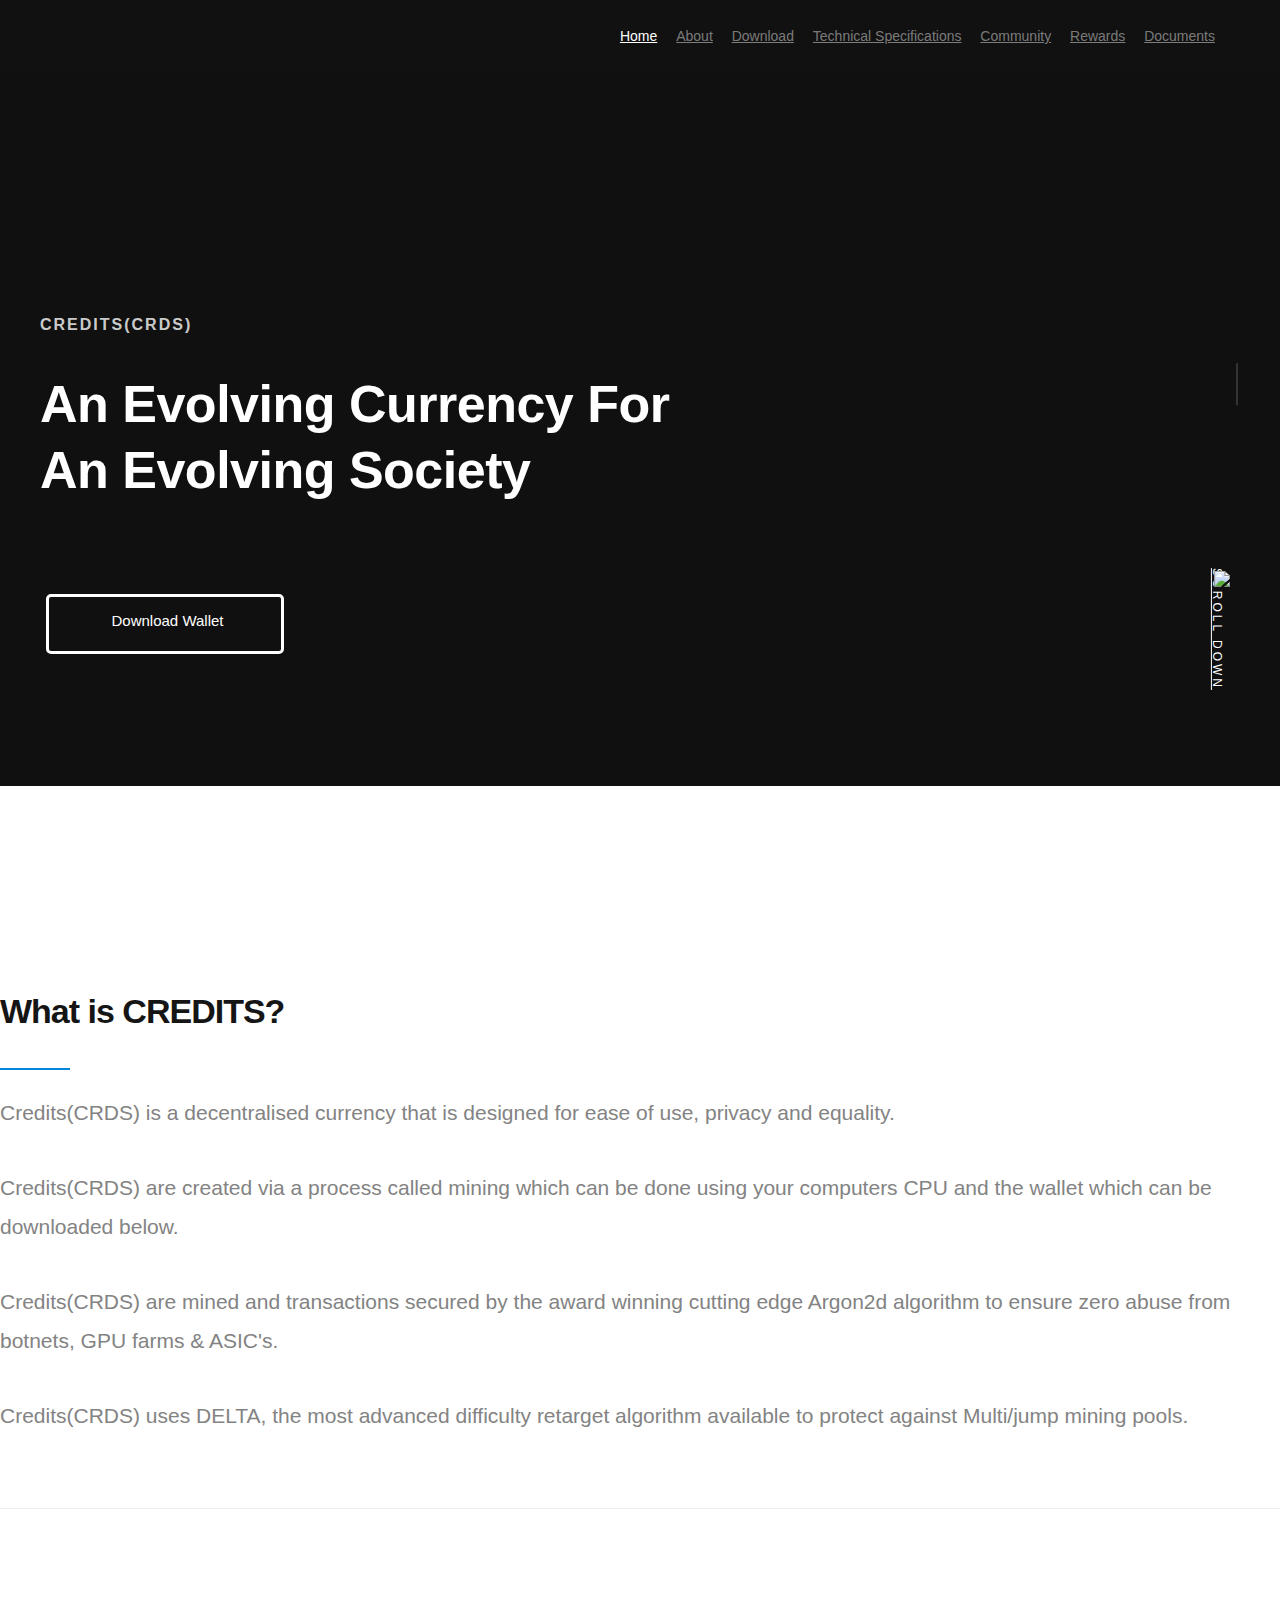
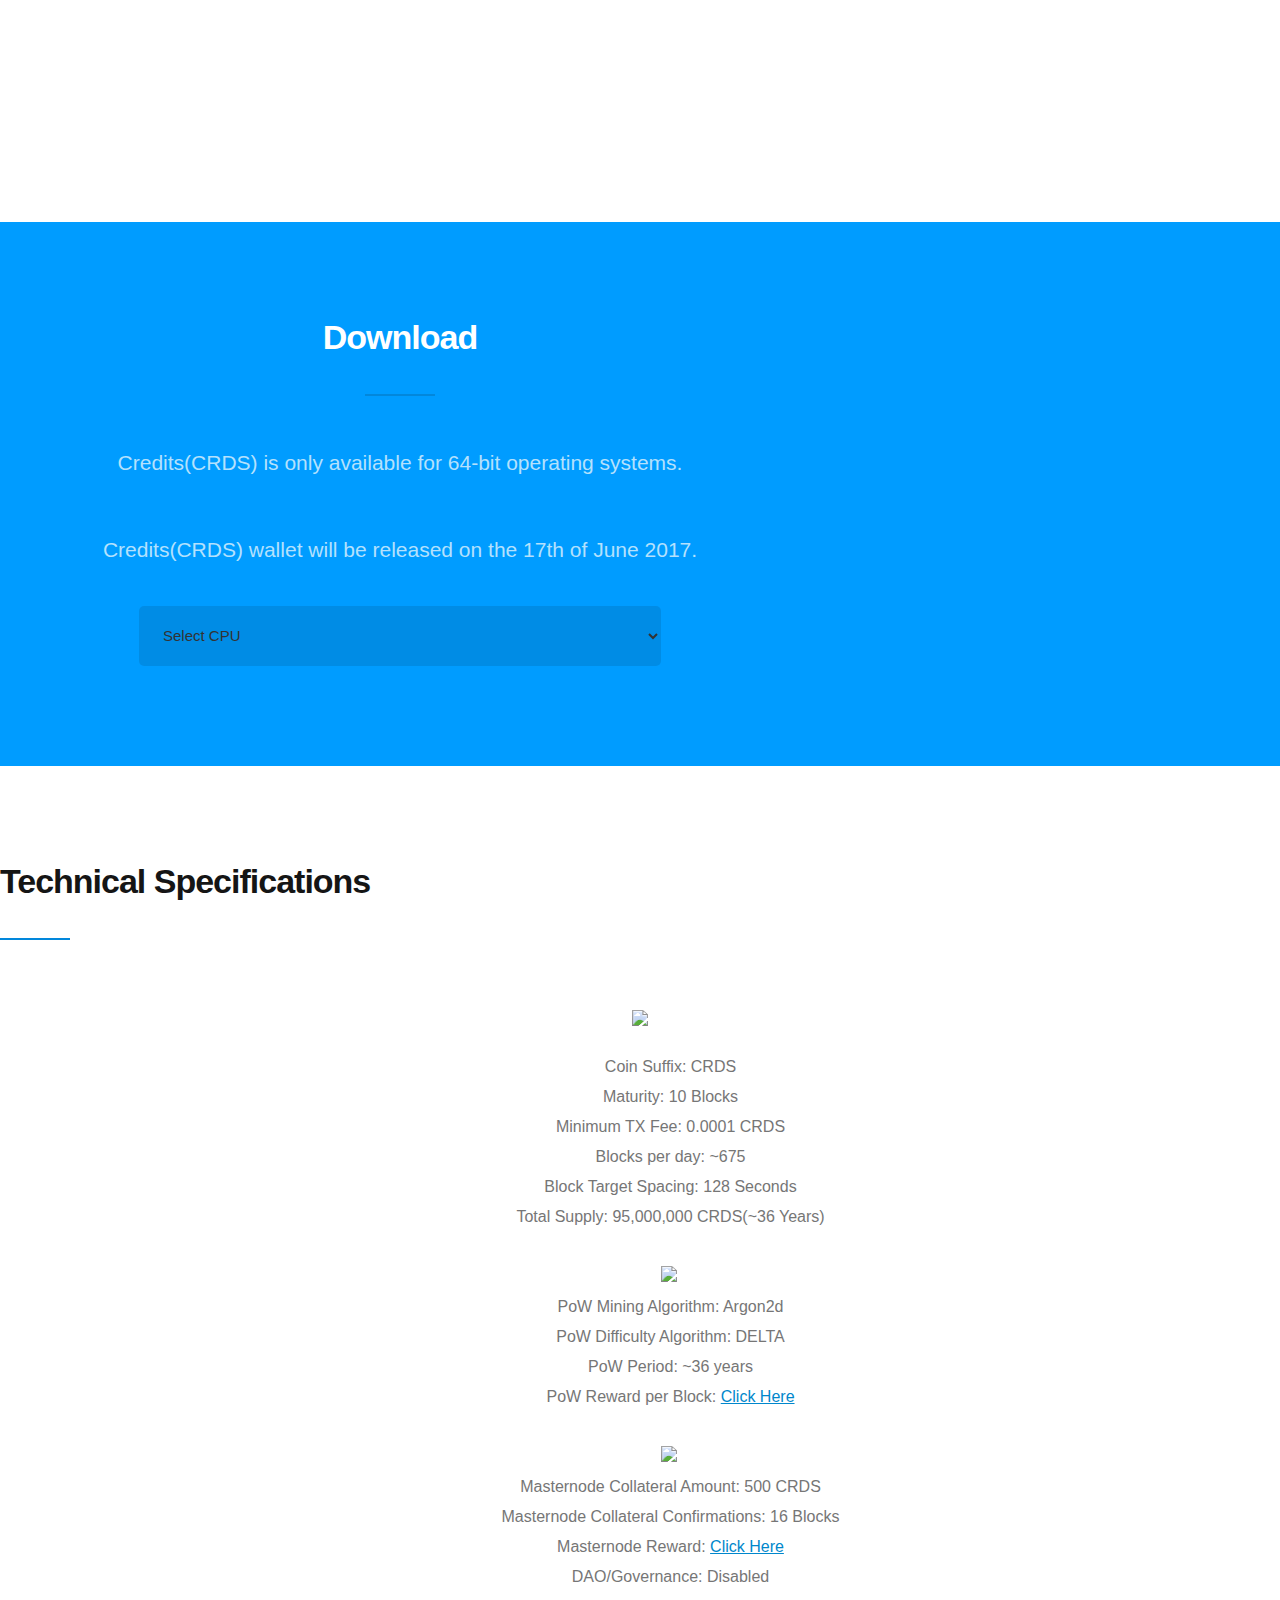
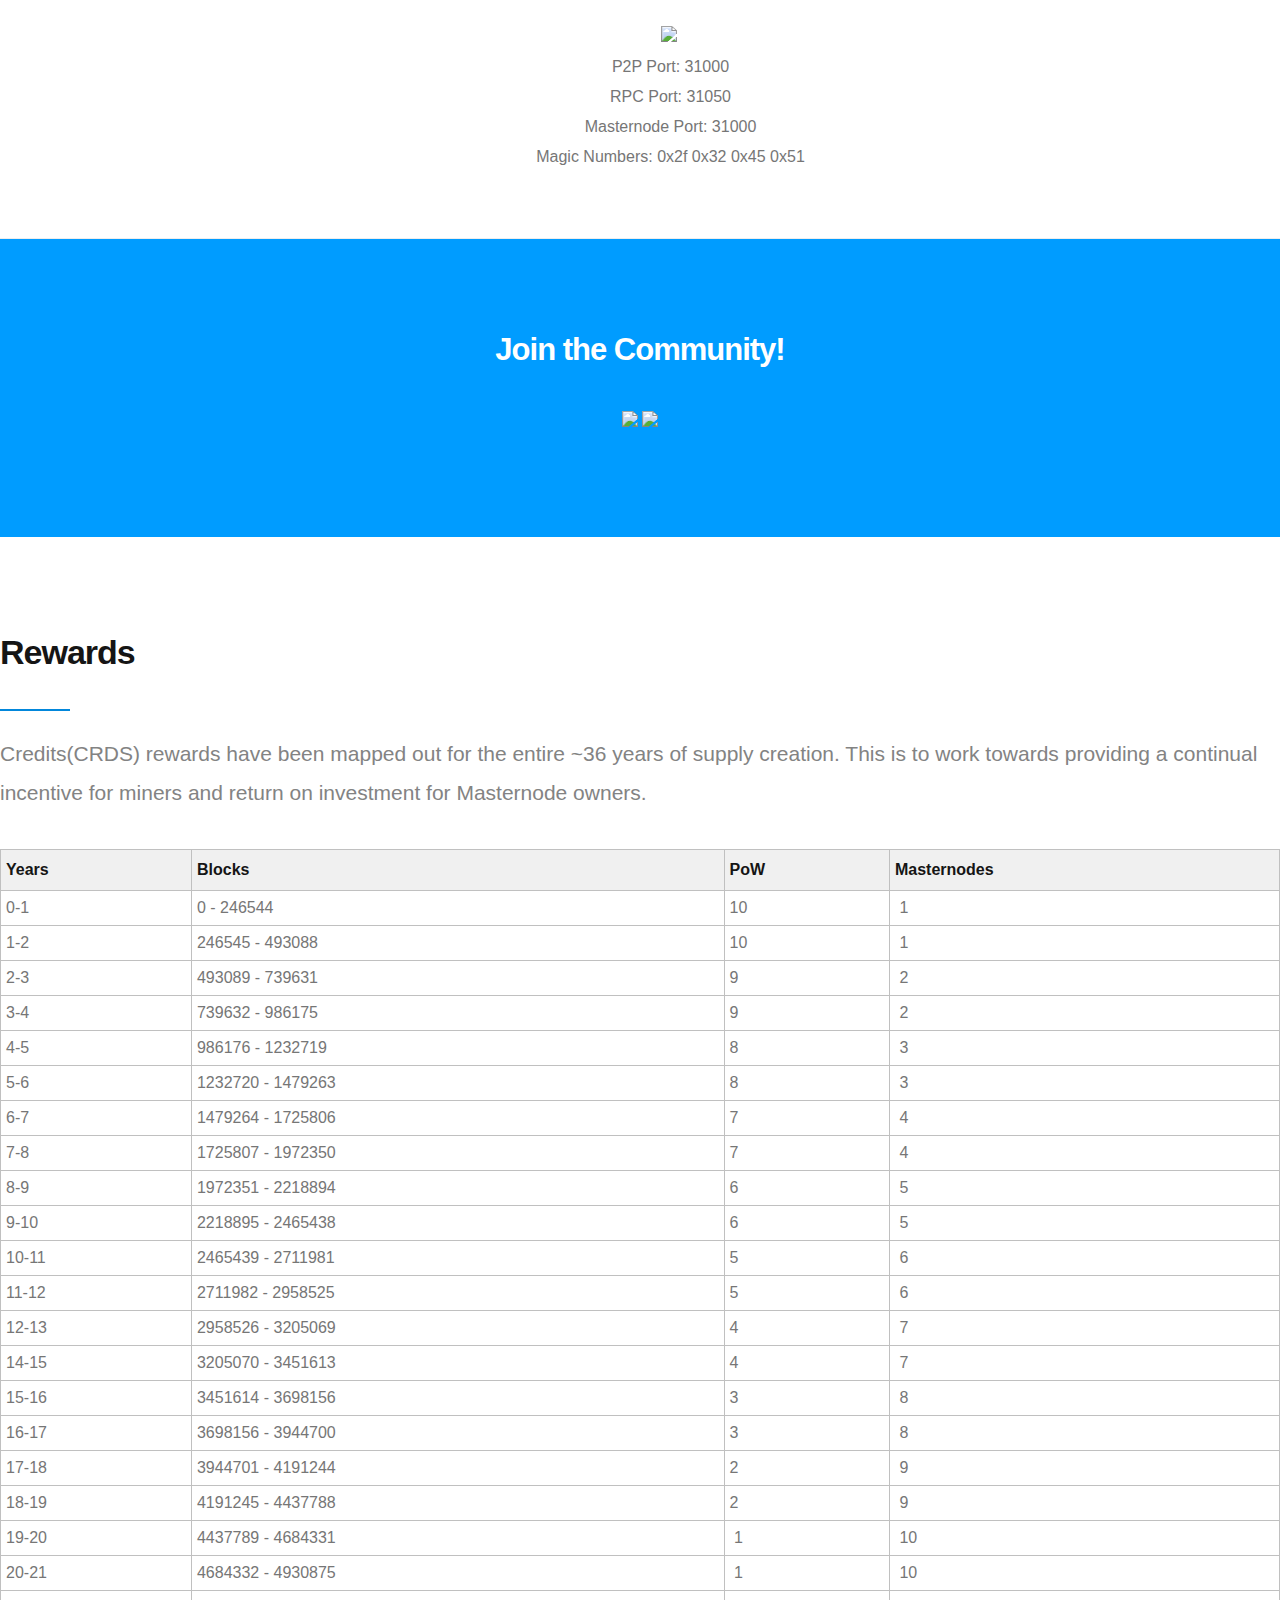
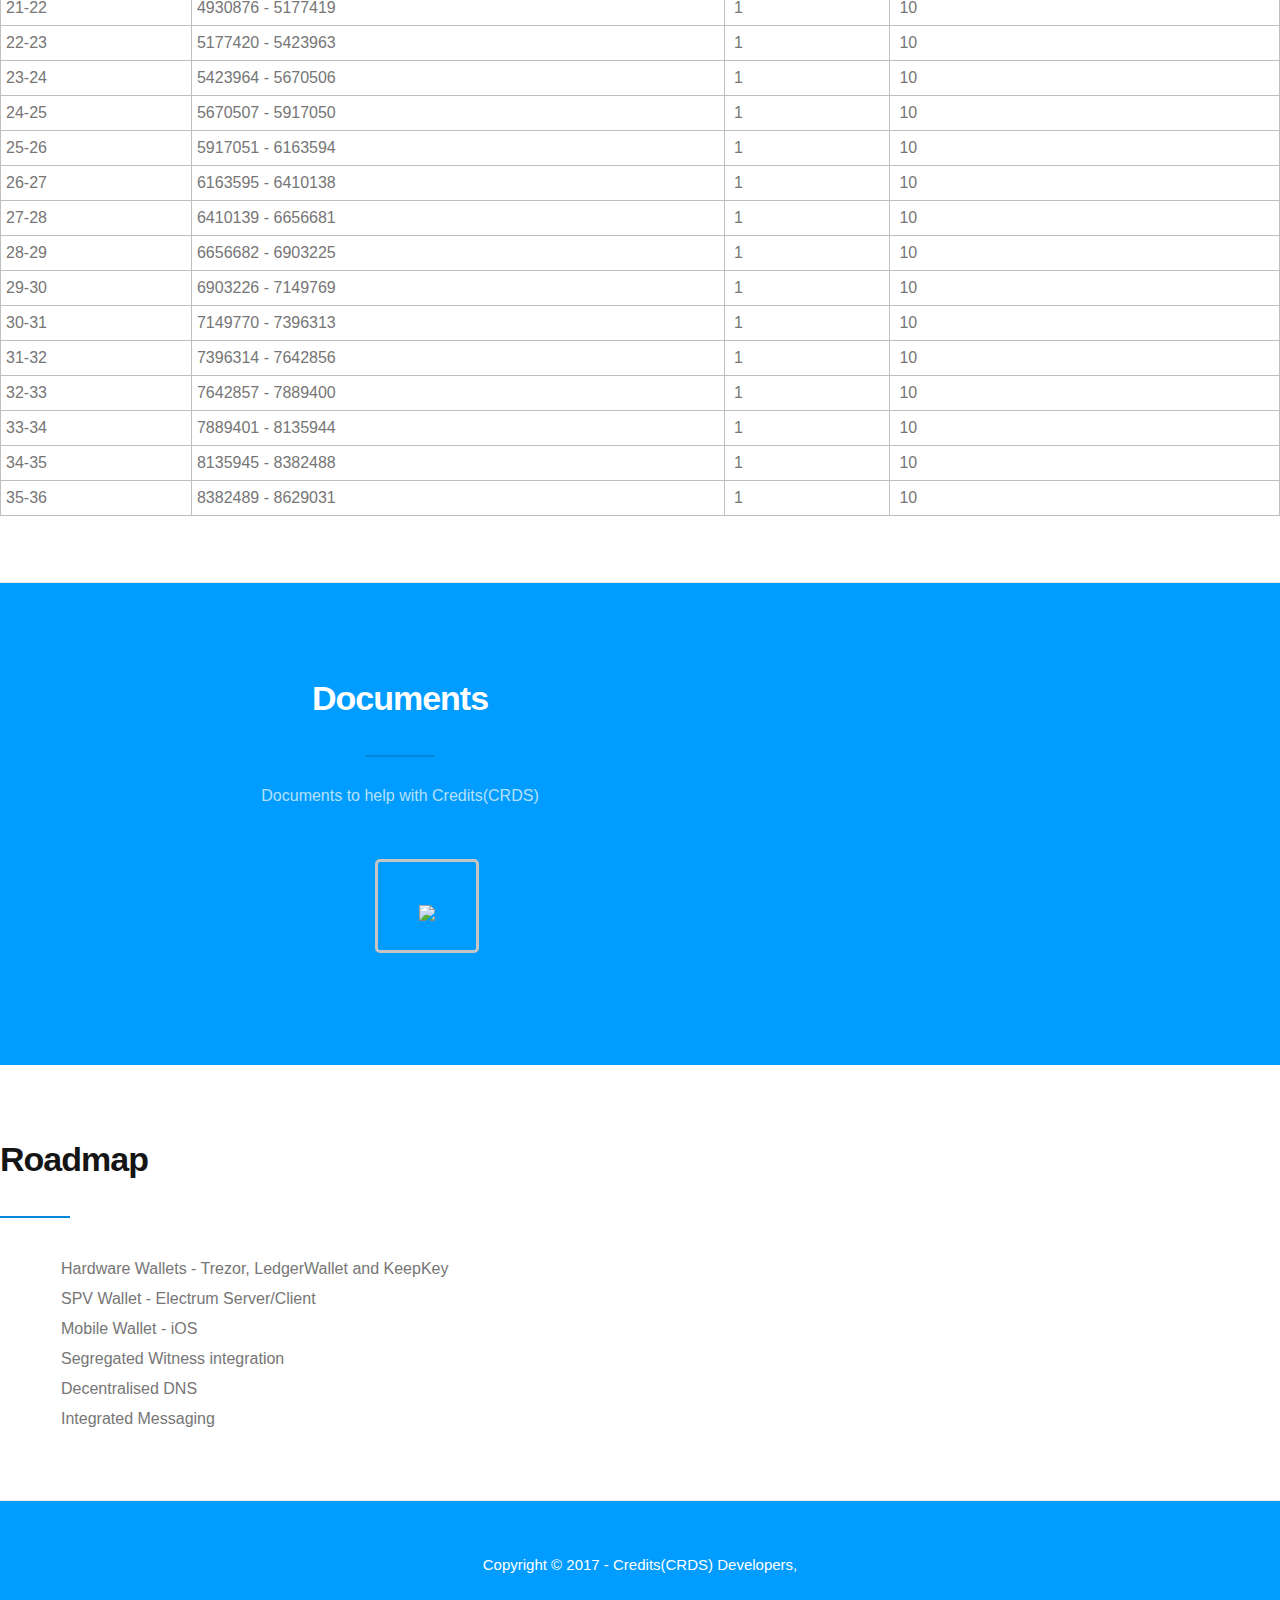
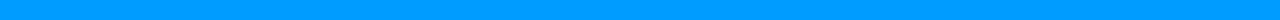
==== commit 8bf883e0: "CSS fixes, footer fixes" ====
--- a/index.html
+++ b/index.html
@@ -146,6 +146,7 @@
             </div>
 
         </div>
+      </section>
 
     <!-- download
     ================================================== -->
@@ -279,252 +280,249 @@
     <!-- rewards
     ================================================== -->
     <section id="rewards">
-
-        <div class="row rewards-intro">
-
-            <div class="col-four">
-                <h1 class="intro-header" data-aos="fade-up">Rewards</h1>
-            </div>
-            <div class="col-eight">
-                <p class="lead" align="left">
-                <span class="notranslate">Credits(CRDS)</span> rewards have been mapped out for the entire ~36 years of supply creation. This is to work towards providing a continual incentive for <span class="notranslate">miners</span> and return on investment for Masternode owners.
-                <style>
-                  .demo {
-                    border:1px solid #C0C0C0;
-                    border-collapse:collapse;
-                    padding:5px;
-                  }
-                  .demo th {
-                    border:1px solid #C0C0C0;
-                    padding:5px;
-                    background:#F0F0F0;
-                  }
-                  .demo td {
-                    border:1px solid #C0C0C0;
-                    padding:5px;
-                  }
-                </style>
-                <table class="demo">
-                  <caption></caption> <thead> <tr>    <th>Years</th>
-                    <th>Blocks</th>
-                    <th><span class="notranslate">PoW</span></th>
-                    <th>Masternodes</th>
-                  </tr> </thead>  <tbody> <tr>
-                    <td>0-1</td>
-                    <td>0 - 246544</td>
-                    <td>10</td>
-                    <td>&nbsp;1</td>
-                  </tr>
-                  <tr>
-                    <td>1-2</td>
-                    <td>246545 - 493088</td>
-                    <td>10</td>
-                    <td>&nbsp;1</td>
-                  </tr>
-                  <tr>
-                    <td>2-3</td>
-                    <td>493089 - 739631</td>
-                    <td>9</td>
-                    <td>&nbsp;2</td>
-                  </tr>
-                  <tr>
-                    <td>3-4</td>
-                    <td>739632 - 986175</td>
-                    <td>9</td>
-                    <td>&nbsp;2</td>
-                  </tr>
-                  <tr>
-                    <td>4-5</td>
-                    <td>986176 - 1232719</td>
-                    <td>8</td>
-                    <td>&nbsp;3</td>
-                  </tr>
-                  <tr>
-                    <td>5-6</td>
-                    <td>1232720 - 1479263</td>
-                    <td>8</td>
-                    <td>&nbsp;3</td>
-                  </tr>
-                  <tr>
-                    <td>6-7</td>
-                    <td>1479264 - 1725806</td>
-                    <td>7</td>
-                    <td>&nbsp;4</td>
-                  </tr>
-                  <tr>
-                    <td>7-8</td>
-                    <td>1725807 - 1972350</td>
-                    <td>7</td>
-                    <td>&nbsp;4</td>
-                  </tr>
-                  <tr>
-                    <td>8-9</td>
-                    <td>1972351 - 2218894</td>
-                    <td>6</td>
-                    <td>&nbsp;5</td>
-                  </tr>
-                  <tr>
-                    <td>9-10</td>
-                    <td>2218895 - 2465438</td>
-                    <td>6</td>
-                    <td>&nbsp;5</td>
-                  </tr>
-                  <tr>
-                    <td>10-11</td>
-                    <td>2465439 - 2711981</td>
-                    <td>5</td>
-                    <td>&nbsp;6</td>
-                  </tr>
-                  <tr>
-                    <td>11-12</td>
-                    <td>2711982 - 2958525</td>
-                    <td>5</td>
-                    <td>&nbsp;6</td>
-                  </tr>
-                  <tr>
-                    <td>12-13</td>
-                    <td>2958526 - 3205069</td>
-                    <td>4</td>
-                    <td>&nbsp;7</td>
-                  </tr>
-                  <tr>
-                    <td>14-15</td>
-                    <td>3205070 - 3451613</td>
-                    <td>4</td>
-                    <td>&nbsp;7</td>
-                  </tr>
-                  <tr>
-                    <td>15-16</td>
-                    <td>3451614 - 3698156</td>
-                    <td>3</td>
-                    <td>&nbsp;8</td>
-                  </tr>
-                  <tr>
-                    <td>16-17</td>
-                    <td>3698156 - 3944700</td>
-                    <td>3</td>
-                    <td>&nbsp;8</td>
-                  </tr>
-                  <tr>
-                    <td>17-18</td>
-                    <td>3944701 - 4191244</td>
-                    <td>2</td>
-                    <td>&nbsp;9</td>
-                  </tr>
-                  <tr>
-                    <td>18-19</td>
-                    <td>4191245 - 4437788</td>
-                    <td>2</td>
-                    <td>&nbsp;9</td>
-                  </tr>
-                  <tr>
-                    <td>19-20</td>
-                    <td>4437789 - 4684331</td>
-                    <td>&nbsp;1</td>
-                    <td>&nbsp;10</td>
-                  </tr>
-                  <tr>
-                    <td>20-21</td>
-                    <td>4684332 - 4930875</td>
-                    <td>&nbsp;1</td>
-                    <td>&nbsp;10</td>
-                  </tr>
-                  <tr>
-                    <td>21-22</td>
-                    <td>4930876 - 5177419</td>
-                    <td>&nbsp;1</td>
-                    <td>&nbsp;10</td>
-                  </tr>
-                  <tr>
-                    <td>22-23</td>
-                    <td>5177420 - 5423963</td>
-                    <td>&nbsp;1</td>
-                    <td>&nbsp;10</td>
-                  </tr>
-                  <tr>
-                    <td>23-24</td>
-                    <td>5423964 - 5670506</td>
-                    <td>&nbsp;1</td>
-                    <td>&nbsp;10</td>
-                  </tr>
-                  <tr>
-                    <td>24-25</td>
-                    <td>5670507 - 5917050</td>
-                    <td>&nbsp;1</td>
-                    <td>&nbsp;10</td>
-                  </tr>
-                  <tr>
-                    <td>25-26</td>
-                    <td>5917051 - 6163594</td>
-                    <td>&nbsp;1</td>
-                    <td>&nbsp;10</td>
-                  </tr>
-                  <tr>
-                    <td>26-27</td>
-                    <td>6163595 - 6410138</td>
-                    <td>&nbsp;1</td>
-                    <td>&nbsp;10</td>
-                  </tr>
-                  <tr>
-                    <td>27-28</td>
-                    <td>6410139 - 6656681</td>
-                    <td>&nbsp;1</td>
-                    <td>&nbsp;10</td>
-                  </tr>
-                  <tr>
-                    <td>28-29</td>
-                    <td>6656682 - 6903225</td>
-                    <td>&nbsp;1</td>
-                    <td>&nbsp;10</td>
-                  </tr>
-                  <tr>
-                    <td>29-30</td>
-                    <td>6903226 - 7149769</td>
-                    <td>&nbsp;1</td>
-                    <td>&nbsp;10</td>
-                  </tr>
-                  <tr>
-                    <td>30-31</td>
-                    <td>7149770 - 7396313</td>
-                    <td>&nbsp;1</td>
-                    <td>&nbsp;10</td>
-                  </tr>
-                  <tr>
-                    <td>31-32</td>
-                    <td>7396314 - 7642856</td>
-                    <td>&nbsp;1</td>
-                    <td>&nbsp;10</td>
-                  </tr>
-                  <tr>
-                    <td>32-33</td>
-                    <td>7642857 - 7889400</td>
-                    <td>&nbsp;1</td>
-                    <td>&nbsp;10</td>
-                  </tr>
-                  <tr>
-                    <td>33-34</td>
-                    <td>7889401 - 8135944</td>
-                    <td>&nbsp;1</td>
-                    <td>&nbsp;10</td>
-                  </tr>
-                  <tr>
-                    <td>34-35</td>
-                    <td>8135945 - 8382488</td>
-                    <td>&nbsp;1</td>
-                    <td>&nbsp;10</td>
-                  </tr>
-                  <tr>
-                    <td>35-36</td>
-                    <td>8382489 - 8629031</td>
-                    <td>&nbsp;1</td>
-                    <td>&nbsp;10</td>
-                  </tr>
-                  <tbody>
-                </table>
-                </p>
-            </div>
-        </div>
-
+      <div class="row rewards-intro">
+        <div class="col-four">
+          <h1 class="intro-header" data-aos="fade-up">Rewards</h1>
+        </div>
+        <div class="col-eight">
+          <p class="lead" align="left">
+          <span class="notranslate">Credits(CRDS)</span> rewards have been mapped out for the entire ~36 years of supply creation. This is to work towards providing a continual incentive for <span class="notranslate">miners</span> and return on investment for Masternode owners.
+          <style>
+            .demo {
+              border:1px solid #C0C0C0;
+              border-collapse:collapse;
+              padding:5px;
+            }
+            .demo th {
+              border:1px solid #C0C0C0;
+              padding:5px;
+              background:#F0F0F0;
+            }
+            .demo td {
+              border:1px solid #C0C0C0;
+              padding:5px;
+            }
+          </style>
+            <table class="demo">
+              <caption></caption> <thead> <tr>    <th>Years</th>
+                <th>Blocks</th>
+                <th><span class="notranslate">PoW</span></th>
+                <th>Masternodes</th>
+              </tr> </thead>  <tbody> <tr>
+                <td>0-1</td>
+                <td>0 - 246544</td>
+                <td>10</td>
+                <td>&nbsp;1</td>
+              </tr>
+              <tr>
+                <td>1-2</td>
+                <td>246545 - 493088</td>
+                <td>10</td>
+                <td>&nbsp;1</td>
+              </tr>
+              <tr>
+                <td>2-3</td>
+                <td>493089 - 739631</td>
+                <td>9</td>
+                <td>&nbsp;2</td>
+              </tr>
+              <tr>
+                <td>3-4</td>
+                <td>739632 - 986175</td>
+                <td>9</td>
+                <td>&nbsp;2</td>
+              </tr>
+              <tr>
+                <td>4-5</td>
+                <td>986176 - 1232719</td>
+                <td>8</td>
+                <td>&nbsp;3</td>
+              </tr>
+              <tr>
+                <td>5-6</td>
+                <td>1232720 - 1479263</td>
+                <td>8</td>
+                <td>&nbsp;3</td>
+              </tr>
+              <tr>
+                <td>6-7</td>
+                <td>1479264 - 1725806</td>
+                <td>7</td>
+                <td>&nbsp;4</td>
+              </tr>
+              <tr>
+                <td>7-8</td>
+                <td>1725807 - 1972350</td>
+                <td>7</td>
+                <td>&nbsp;4</td>
+              </tr>
+              <tr>
+                <td>8-9</td>
+                <td>1972351 - 2218894</td>
+                <td>6</td>
+                <td>&nbsp;5</td>
+              </tr>
+              <tr>
+                <td>9-10</td>
+                <td>2218895 - 2465438</td>
+                <td>6</td>
+                <td>&nbsp;5</td>
+              </tr>
+              <tr>
+                <td>10-11</td>
+                <td>2465439 - 2711981</td>
+                <td>5</td>
+                <td>&nbsp;6</td>
+              </tr>
+              <tr>
+                <td>11-12</td>
+                <td>2711982 - 2958525</td>
+                <td>5</td>
+                <td>&nbsp;6</td>
+              </tr>
+              <tr>
+                <td>12-13</td>
+                <td>2958526 - 3205069</td>
+                <td>4</td>
+                <td>&nbsp;7</td>
+              </tr>
+              <tr>
+                <td>14-15</td>
+                <td>3205070 - 3451613</td>
+                <td>4</td>
+                <td>&nbsp;7</td>
+              </tr>
+              <tr>
+                <td>15-16</td>
+                <td>3451614 - 3698156</td>
+                <td>3</td>
+                <td>&nbsp;8</td>
+              </tr>
+              <tr>
+                <td>16-17</td>
+                <td>3698156 - 3944700</td>
+                <td>3</td>
+                <td>&nbsp;8</td>
+              </tr>
+              <tr>
+                <td>17-18</td>
+                <td>3944701 - 4191244</td>
+                <td>2</td>
+                <td>&nbsp;9</td>
+              </tr>
+              <tr>
+                <td>18-19</td>
+                <td>4191245 - 4437788</td>
+                <td>2</td>
+                <td>&nbsp;9</td>
+              </tr>
+              <tr>
+                <td>19-20</td>
+                <td>4437789 - 4684331</td>
+                <td>&nbsp;1</td>
+                <td>&nbsp;10</td>
+              </tr>
+              <tr>
+                <td>20-21</td>
+                <td>4684332 - 4930875</td>
+                <td>&nbsp;1</td>
+                <td>&nbsp;10</td>
+              </tr>
+              <tr>
+                <td>21-22</td>
+                <td>4930876 - 5177419</td>
+                <td>&nbsp;1</td>
+                <td>&nbsp;10</td>
+              </tr>
+              <tr>
+                <td>22-23</td>
+                <td>5177420 - 5423963</td>
+                <td>&nbsp;1</td>
+                <td>&nbsp;10</td>
+              </tr>
+              <tr>
+                <td>23-24</td>
+                <td>5423964 - 5670506</td>
+                <td>&nbsp;1</td>
+                <td>&nbsp;10</td>
+              </tr>
+              <tr>
+                <td>24-25</td>
+                <td>5670507 - 5917050</td>
+                <td>&nbsp;1</td>
+                <td>&nbsp;10</td>
+              </tr>
+              <tr>
+                <td>25-26</td>
+                <td>5917051 - 6163594</td>
+                <td>&nbsp;1</td>
+                <td>&nbsp;10</td>
+              </tr>
+              <tr>
+                <td>26-27</td>
+                <td>6163595 - 6410138</td>
+                <td>&nbsp;1</td>
+                <td>&nbsp;10</td>
+              </tr>
+              <tr>
+                <td>27-28</td>
+                <td>6410139 - 6656681</td>
+                <td>&nbsp;1</td>
+                <td>&nbsp;10</td>
+              </tr>
+              <tr>
+                <td>28-29</td>
+                <td>6656682 - 6903225</td>
+                <td>&nbsp;1</td>
+                <td>&nbsp;10</td>
+              </tr>
+              <tr>
+                <td>29-30</td>
+                <td>6903226 - 7149769</td>
+                <td>&nbsp;1</td>
+                <td>&nbsp;10</td>
+              </tr>
+              <tr>
+                <td>30-31</td>
+                <td>7149770 - 7396313</td>
+                <td>&nbsp;1</td>
+                <td>&nbsp;10</td>
+              </tr>
+              <tr>
+                <td>31-32</td>
+                <td>7396314 - 7642856</td>
+                <td>&nbsp;1</td>
+                <td>&nbsp;10</td>
+              </tr>
+              <tr>
+                <td>32-33</td>
+                <td>7642857 - 7889400</td>
+                <td>&nbsp;1</td>
+                <td>&nbsp;10</td>
+              </tr>
+              <tr>
+                <td>33-34</td>
+                <td>7889401 - 8135944</td>
+                <td>&nbsp;1</td>
+                <td>&nbsp;10</td>
+              </tr>
+              <tr>
+                <td>34-35</td>
+                <td>8135945 - 8382488</td>
+                <td>&nbsp;1</td>
+                <td>&nbsp;10</td>
+              </tr>
+              <tr>
+                <td>35-36</td>
+                <td>8382489 - 8629031</td>
+                <td>&nbsp;1</td>
+                <td>&nbsp;10</td>
+              </tr>
+              <tbody>
+            </table>
+          </p>
+        </div>
+      </div>
     </section> <!-- end rewards -->
 
     <!-- documents
@@ -551,9 +549,7 @@
     <!-- roadmap
     ================================================== -->
     <section id="roadmap">
-
         <div class="row roadmap-intro">
-
             <div class="col-four">
                 <h1 class="intro-header">Roadmap</span></h1>
             </div>
@@ -569,36 +565,36 @@
                   </ul>
                 </p>
             </div>
-
-        </div>
-
+        </div>
     </section> <!-- end download -->
 
-      <div class="footer-bottom">
-
-        <div class="row">
-
-          <div class="col-twelve">
-            <div class="copyright">
-              <span>Copyright © 2017 - <span class="notranslate">Credits(CRDS)</span> Developers,</span>
+    <!-- footer
+    ================================================== -->
+
+<section>
+  <footer>
+    <div class="footer-bottom">
+      <div class="row">
+        <div class="col-twelve">
+          <div class="copyright">
+            <span>Copyright © 2017 - <span class="notranslate">Credits(CRDS)</span> Developers,</span>
+          </div>
+          <div id="google_translate_element"></div>
+            <script type="text/javascript">
+              function googleTranslateElementInit() {
+                new google.translate.TranslateElement({pageLanguage: 'en', layout: google.translate.TranslateElement.InlineLayout.SIMPLE}, 'google_translate_element');
+              }
+            </script>
+            <script type="text/javascript" src="//translate.google.com/translate_a/element.js?cb=googleTranslateElementInit">
+            </script>
+            <div id="go-top">
+              <a class="smoothscroll" title="Back to Top" href="#top"><i class="icon-arrow-up"></i></a>
              </div>
-
-      <div id="google_translate_element"></div><script type="text/javascript">
-      function googleTranslateElementInit() {
-        new google.translate.TranslateElement({pageLanguage: 'en', layout: google.translate.TranslateElement.InlineLayout.SIMPLE}, 'google_translate_element');
-      }
-      </script><script type="text/javascript" src="//translate.google.com/translate_a/element.js?cb=googleTranslateElementInit"></script>
-
-             <div id="go-top">
-                <a class="smoothscroll" title="Back to Top" href="#top"><i class="icon-arrow-up"></i></a>
-             </div>
-          </div>
-
-        </div> <!-- end footer-bottom -->
-
-      </div>
-
-    </footer>
+        </div>
+      </div> <!-- end footer-bottom -->
+    </div>
+  </footer>
+</section>
 
     <div id="preloader">
       <div id="loader"></div>
@@ -607,9 +603,6 @@
     <!-- Java Script
     ================================================== -->
     <script src="js/jquery-2.1.3.min.js"></script>
-	<script src="https://cdnjs.cloudflare.com/ajax/libs/jstimezonedetect/1.0.6/jstz.min.js"></script>
-	<script src="js/moment.js"></script>
-	<script src="js/moment-timezone-with-data-2012-2022.js"></script>
     <script src="js/plugins.js"></script>
     <script src="js/main.js"></script>
 	<script src="js/custom.js"></script>
--- a/css/main.css
+++ b/css/main.css
@@ -24,7 +24,7 @@
  *  16. roadmap
  *
  * =================================================================== */
-   
+
 
 /* ===================================================================
  *  01. webfonts and iconfonts - (_document-setup)
@@ -2573,10 +2573,10 @@
  * ------------------------------------------------------------------- */
 
 #roadmap {
-  min-height: 786px;
+  /*min-height: 786px;*/
   background: #ffffff;
-  padding-top: 18rem;
-  padding-bottom: 7rem;
+  padding-top: 5rem;
+  padding-bottom: 0rem;
   overflow: hidden;
 }
 
@@ -2699,12 +2699,16 @@
  *
  * ------------------------------------------------------------------- */
 
+section footer {
+background: #009cff;
+}
+
 footer {
-  padding-top: 7rem;
+  padding-top: 1rem;
   padding-bottom: 4.2rem;
   font-size: 1.5rem;
   line-height: 2.7rem;
-  color: rgba(255, 255, 255, 0.25);
+  color: rgb(255, 255, 255);
 }
 
 footer a,
@@ -2750,7 +2754,7 @@
 }
 
 .footer-bottom {
-  margin-top: 7rem;
+  margin-top: 4rem;
   text-align: center;
 }
 
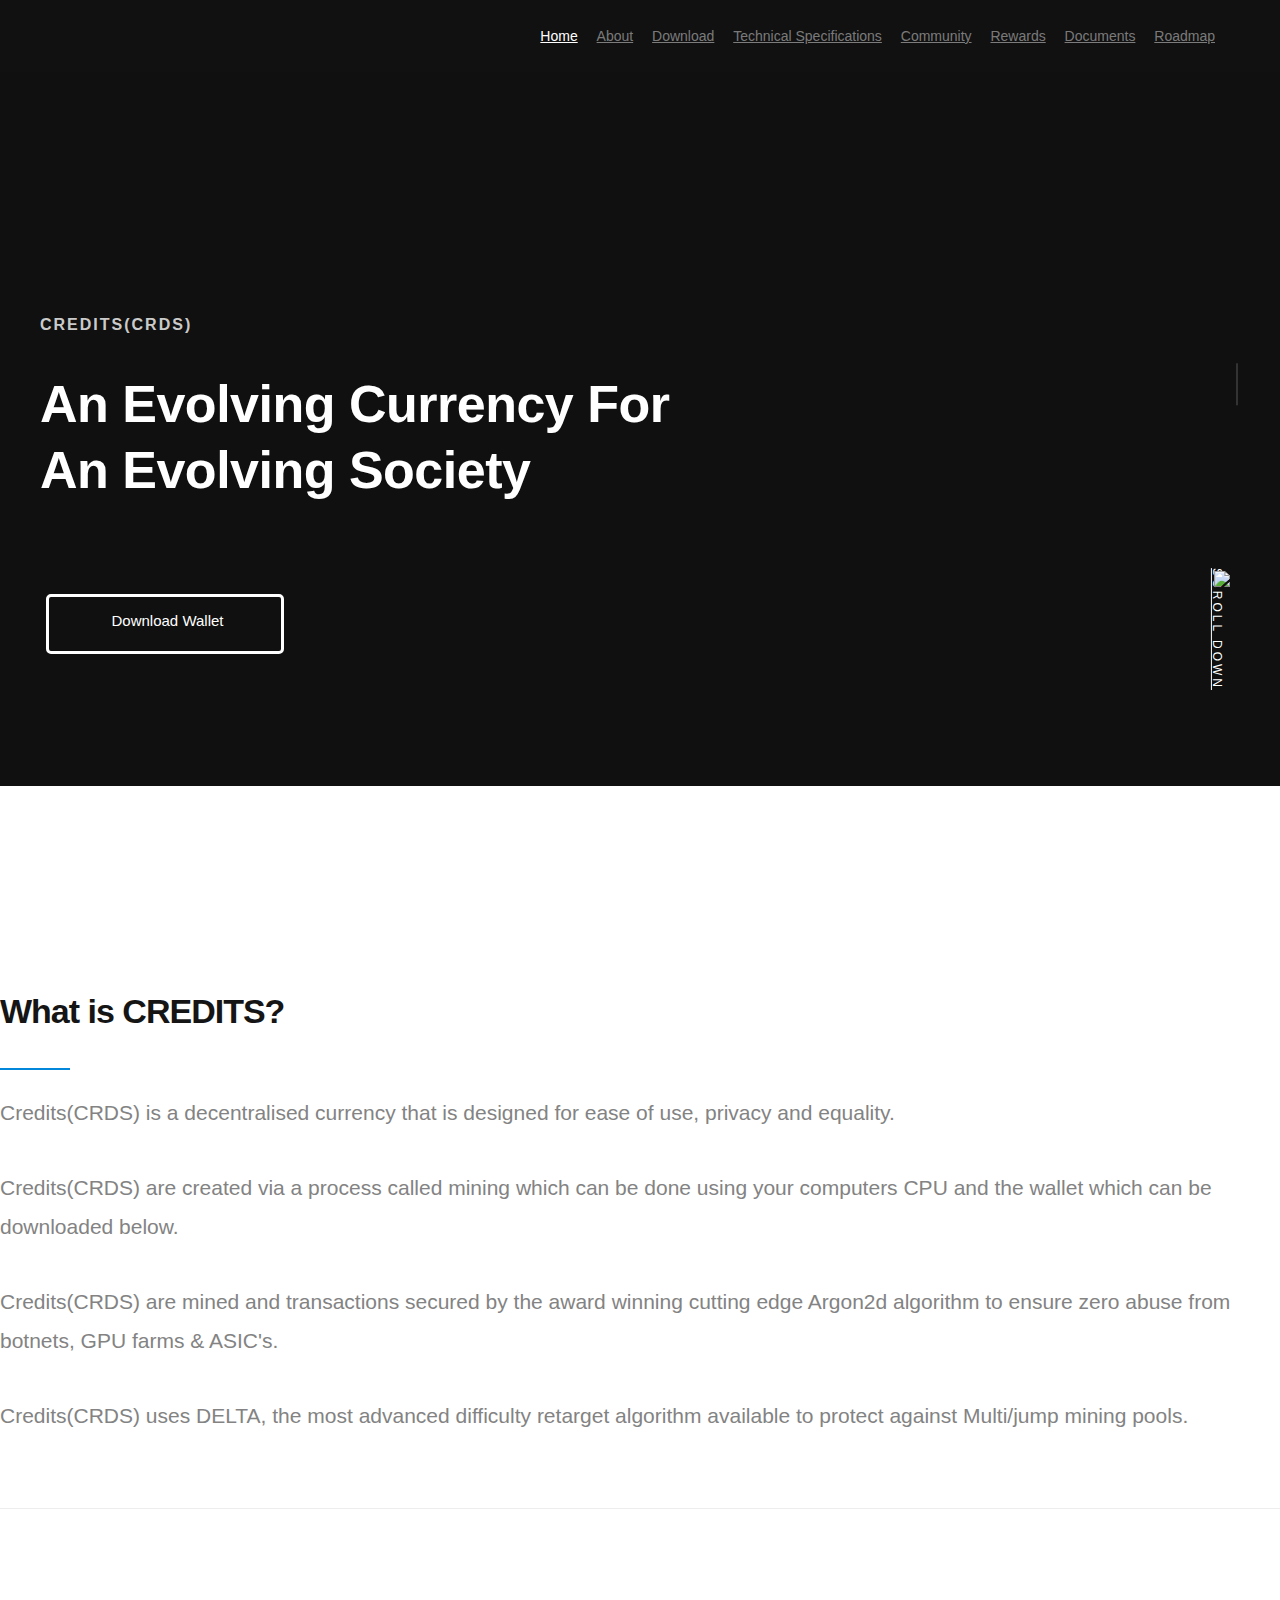
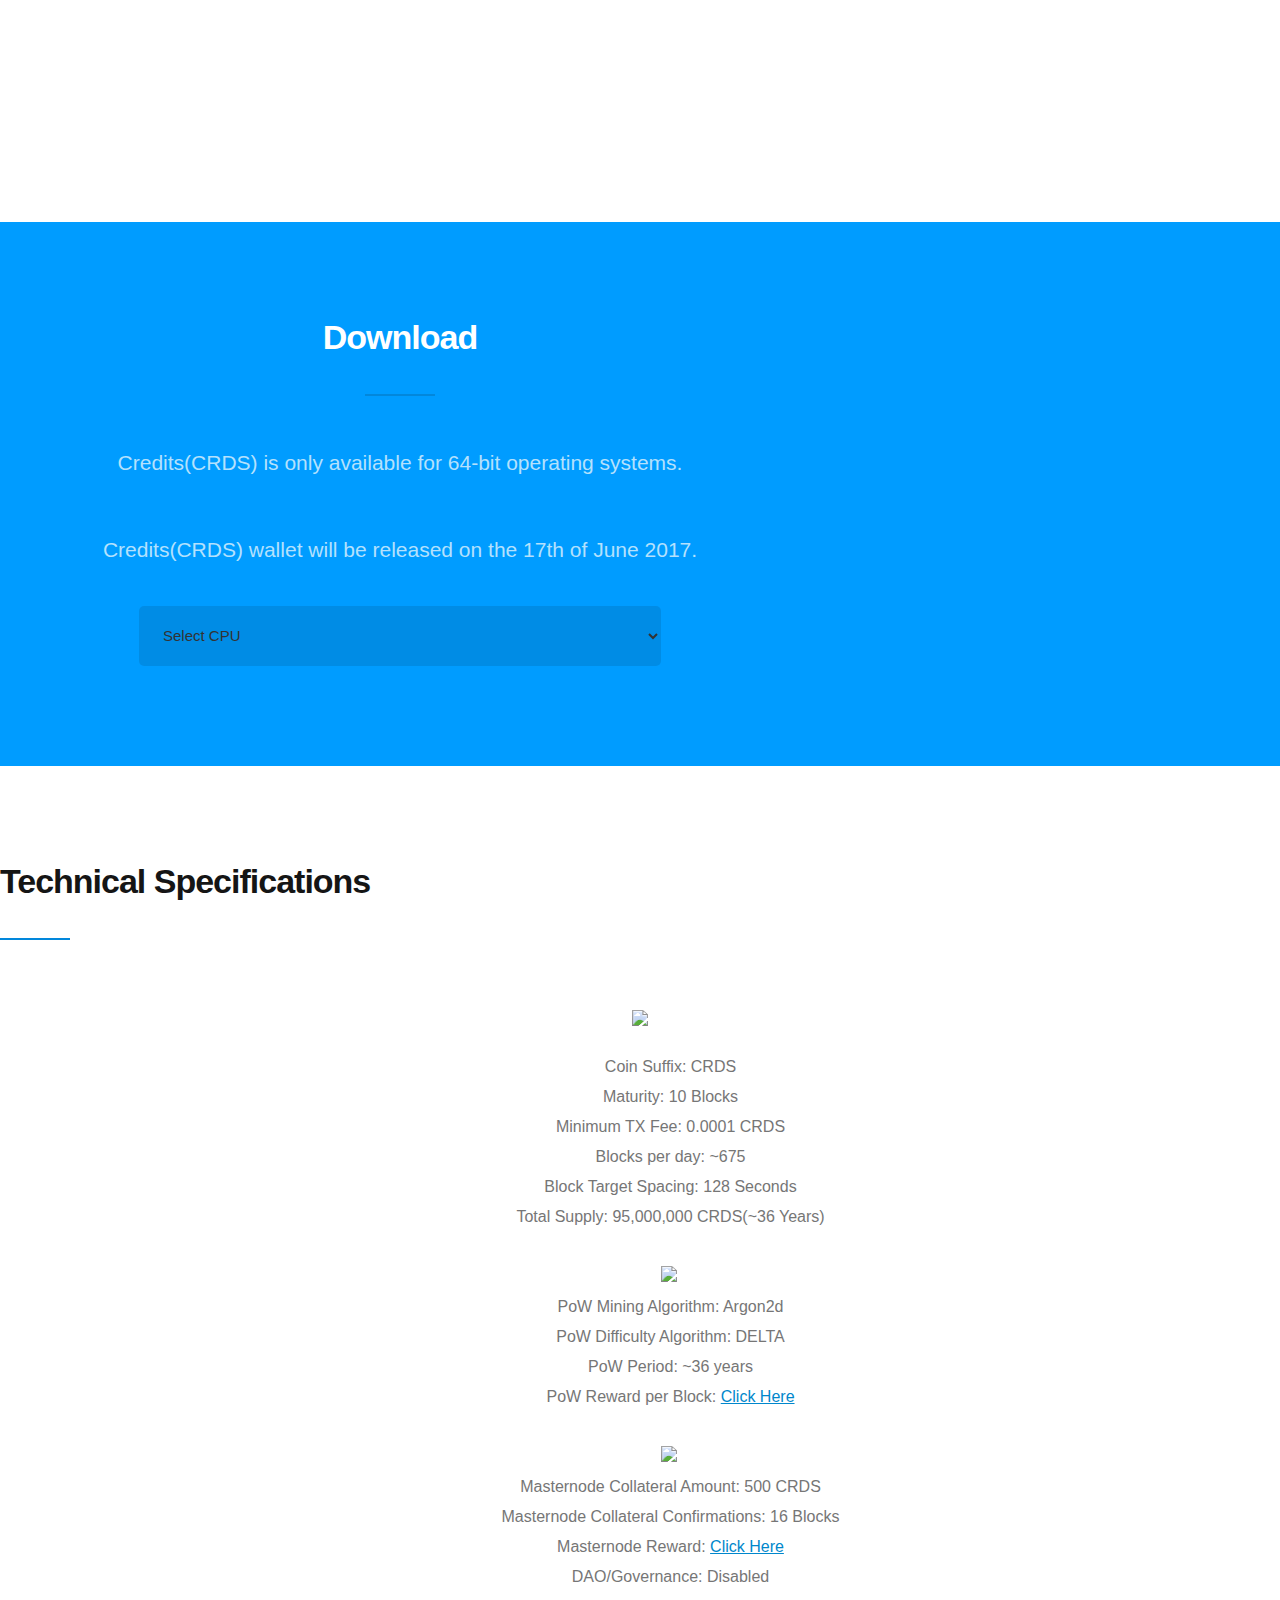
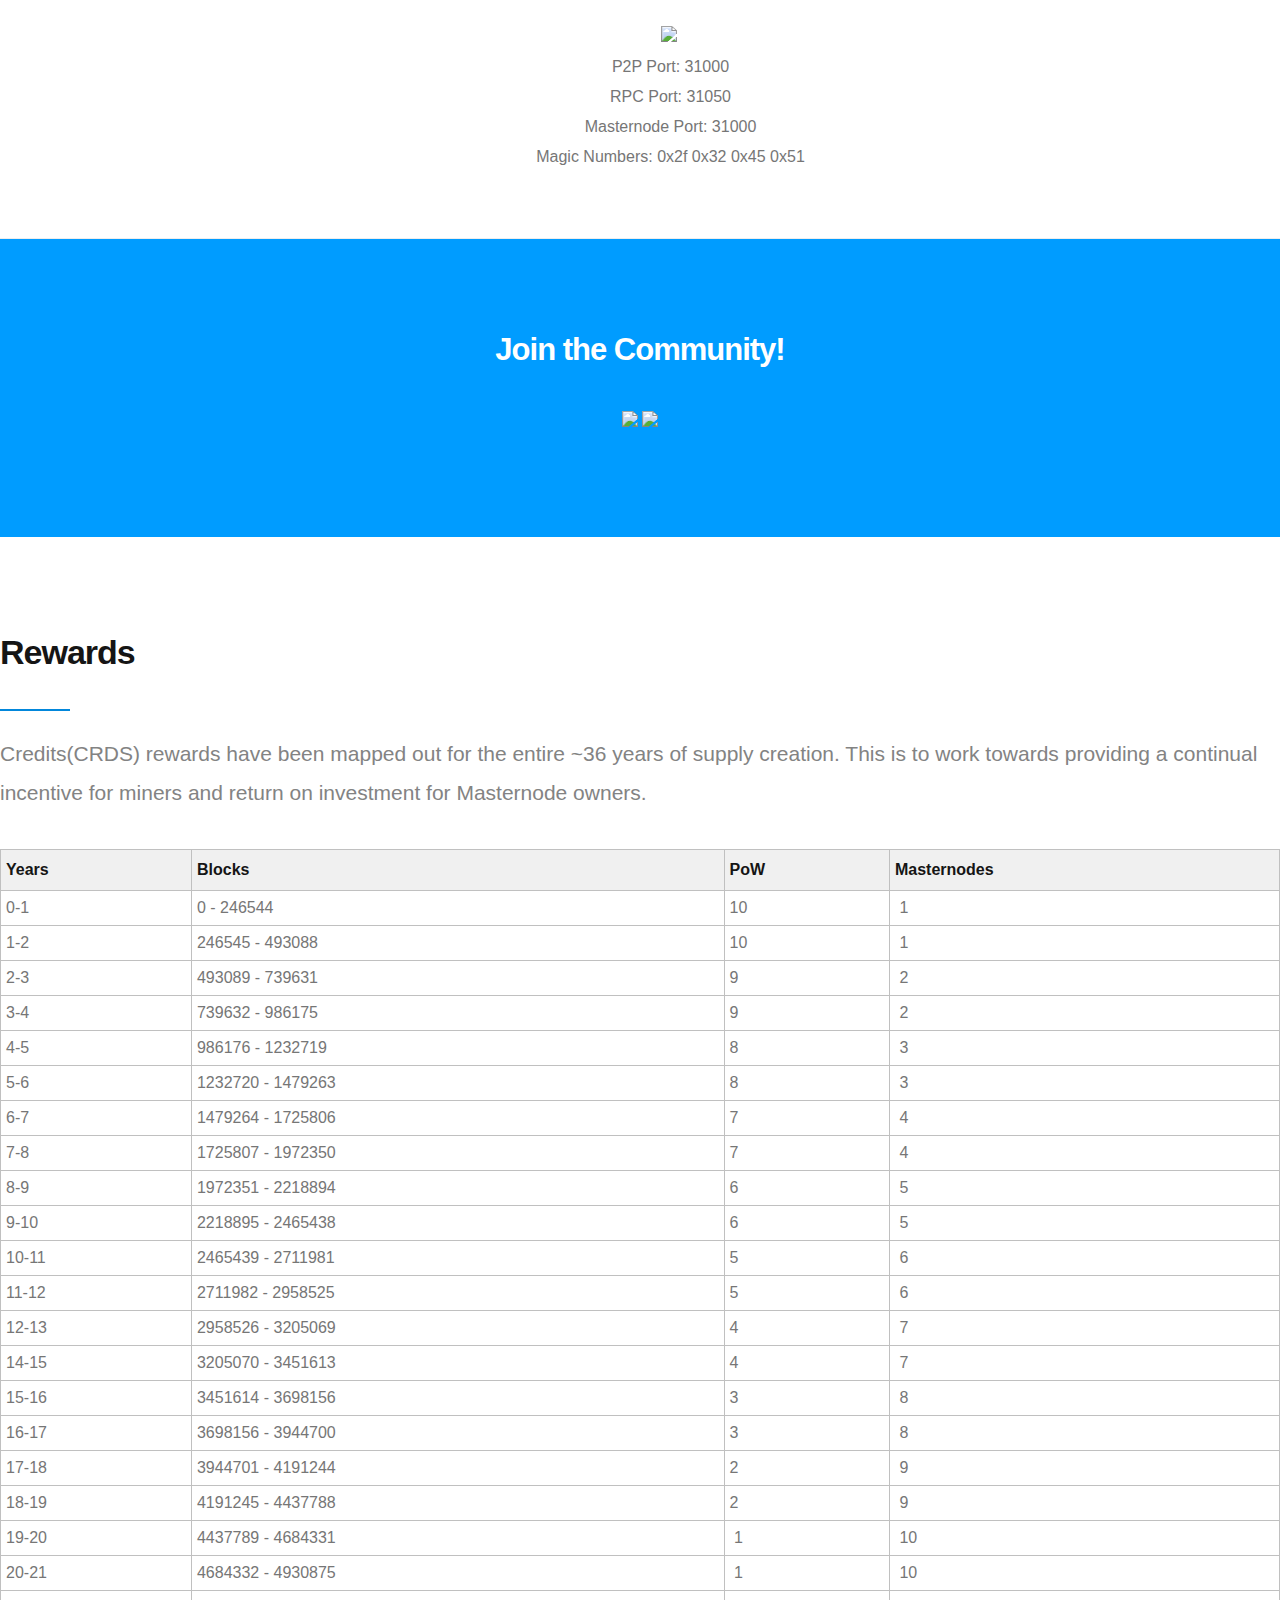
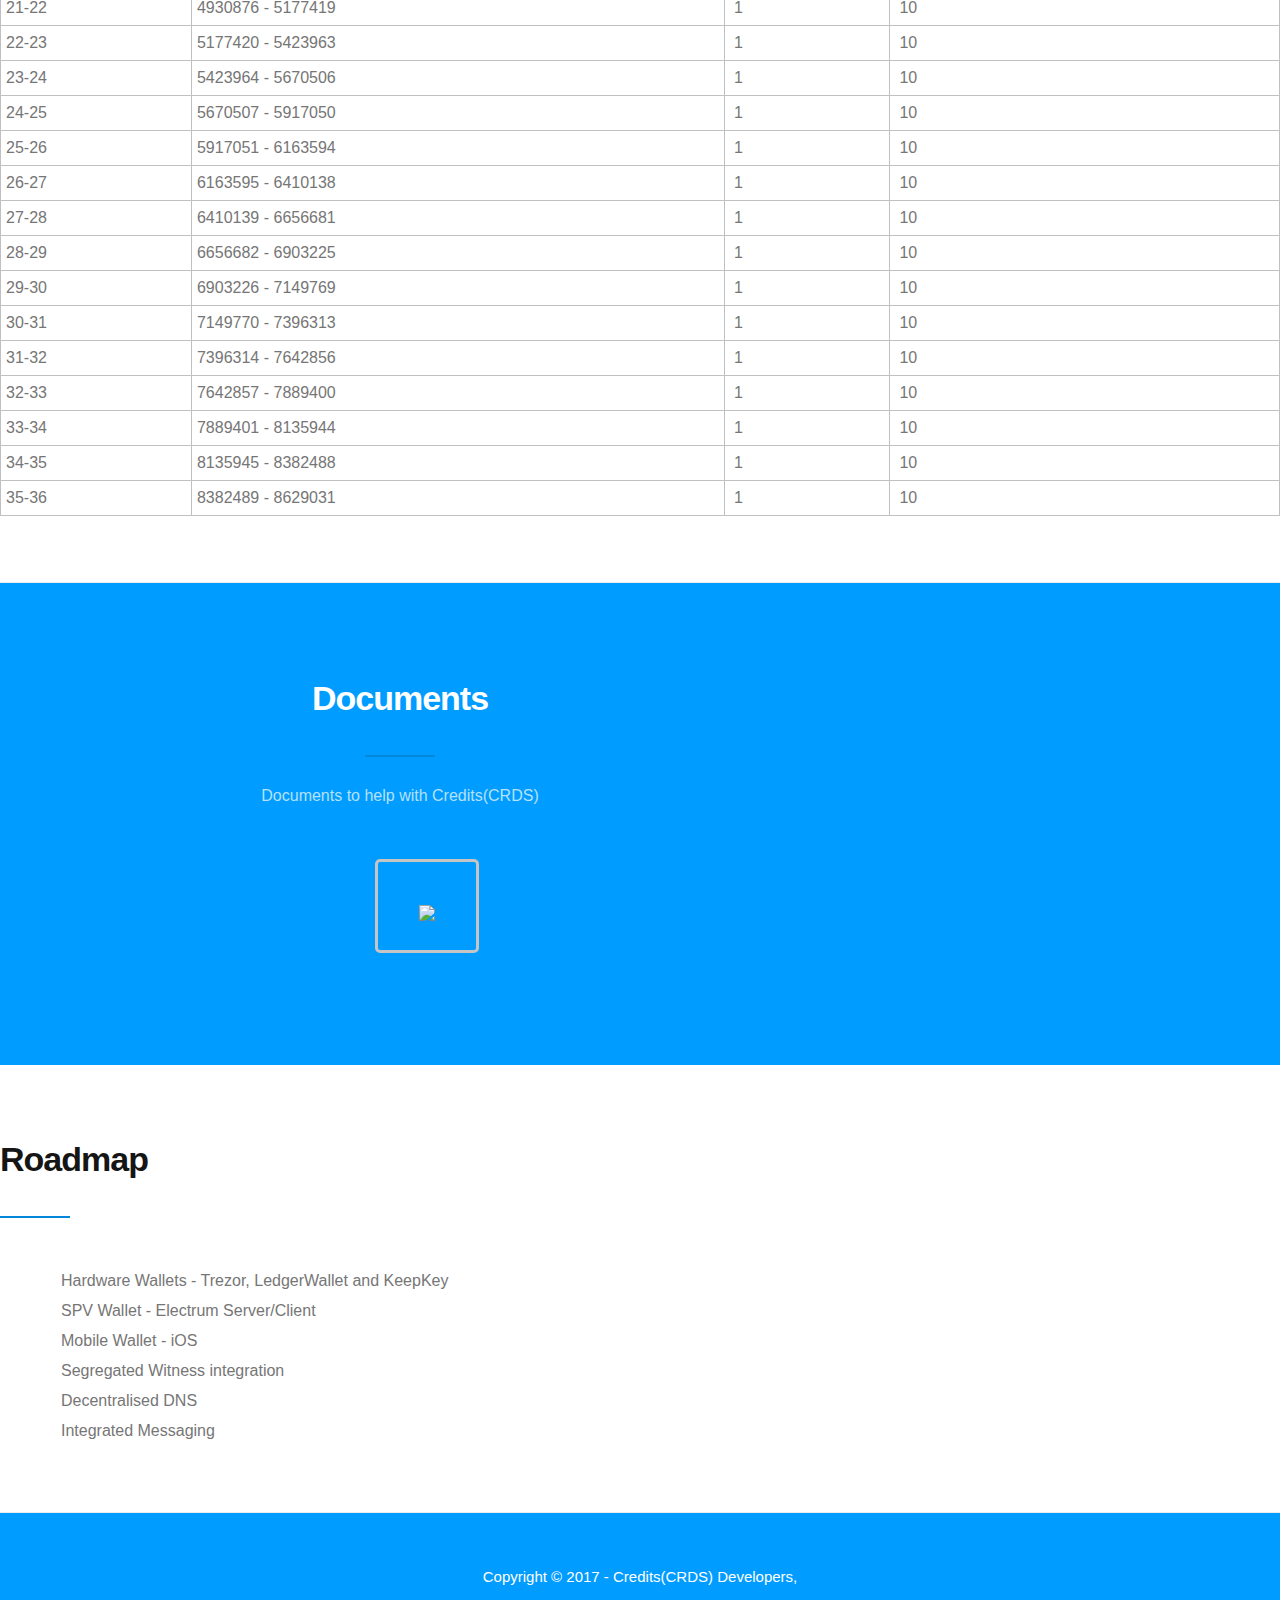
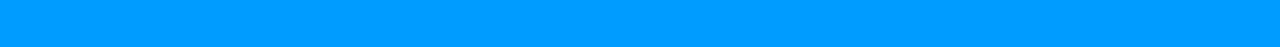
==== commit 5d2f30d3: "roadmap edits" ====
--- a/index.html
+++ b/index.html
@@ -51,12 +51,13 @@
       <nav id="header-nav-wrap">
       <ul class="header-main-nav">
         <li class="current"><a class="smoothscroll"  href="#home" title="home">Home</a></li>
-                <li><a class="smoothscroll"  href="#about" title="about">About</a></li>
+        <li><a class="smoothscroll"  href="#about" title="about">About</a></li>
         <li><a class="smoothscroll"  href="#download" title="download">Download</a></li>
         <li><a class="smoothscroll"  href="#specifications" title="specifications">Technical Specifications</a></li>
         <li><a class="smoothscroll"  href="#community" title="community">Community</a></li>
         <li><a class="smoothscroll"  href="#rewards" title="rewards">Rewards</a></li>
         <li><a class="smoothscroll"  href="#documents" title="documents">Documents</a></li>
+        <li><a class="smoothscroll"  href="#roadmap" title="roadmap">Roadmap</a></li>
       </ul>
     </nav>
 
@@ -528,22 +529,16 @@
     <!-- documents
     ================================================== -->
     <section id="documents">
-
         <div class="row">
             <div class="col-full">
                 <h1 class="intro-header"  data-aos="fade-up">Documents</h1>
                 Documents to help with <span class="notranslate">Credits(CRDS)</span>
-                <p class="lead" data-aos="fade-up">
-
-                </p>
-
+                <p class="lead" data-aos="fade-up"></p>
                 <ul class="download-button">
                     <button id=“Masternode-Guide”><a href="documents/masternode-setup.pdf"><img src="images/masternode-setup.png"></button></img></a>
                 </ul>
-
-            </div>
-        </div>
-
+            </div>
+        </div>
     </section> <!-- end download -->
 
     <!-- roadmap
@@ -551,7 +546,8 @@
     <section id="roadmap">
         <div class="row roadmap-intro">
             <div class="col-four">
-                <h1 class="intro-header">Roadmap</span></h1>
+                <h1 class="intro-header roadmap-header" data-aos="fade-up">Roadmap</h1>
+                <p class="lead" data-aos="fade-up">
             </div>
             <div class="col-eight">
                 <p class="lead" align="left">
--- a/css/main.css
+++ b/css/main.css
@@ -2580,6 +2580,11 @@
   overflow: hidden;
 }
 
+#roadmap .lead {
+  color: #b4e1fd;
+  margin-top: 4.8rem;
+}
+
 .roadmap-intro {
   padding-bottom: 3.6rem;
   border-bottom: 1px solid rgba(0, 0, 0, 0.07);
@@ -2700,7 +2705,7 @@
  * ------------------------------------------------------------------- */
 
 section footer {
-background: #009cff;
+  background: #009cff;
 }
 
 footer {
--- a/css/custom.css
+++ b/css/custom.css
@@ -4,4 +4,8 @@
 
 #go-top a, #go-top a:visited {
   background: #0287db;
-}+}
+
+div#google_translate_element {
+  padding-top: 1em
+}
